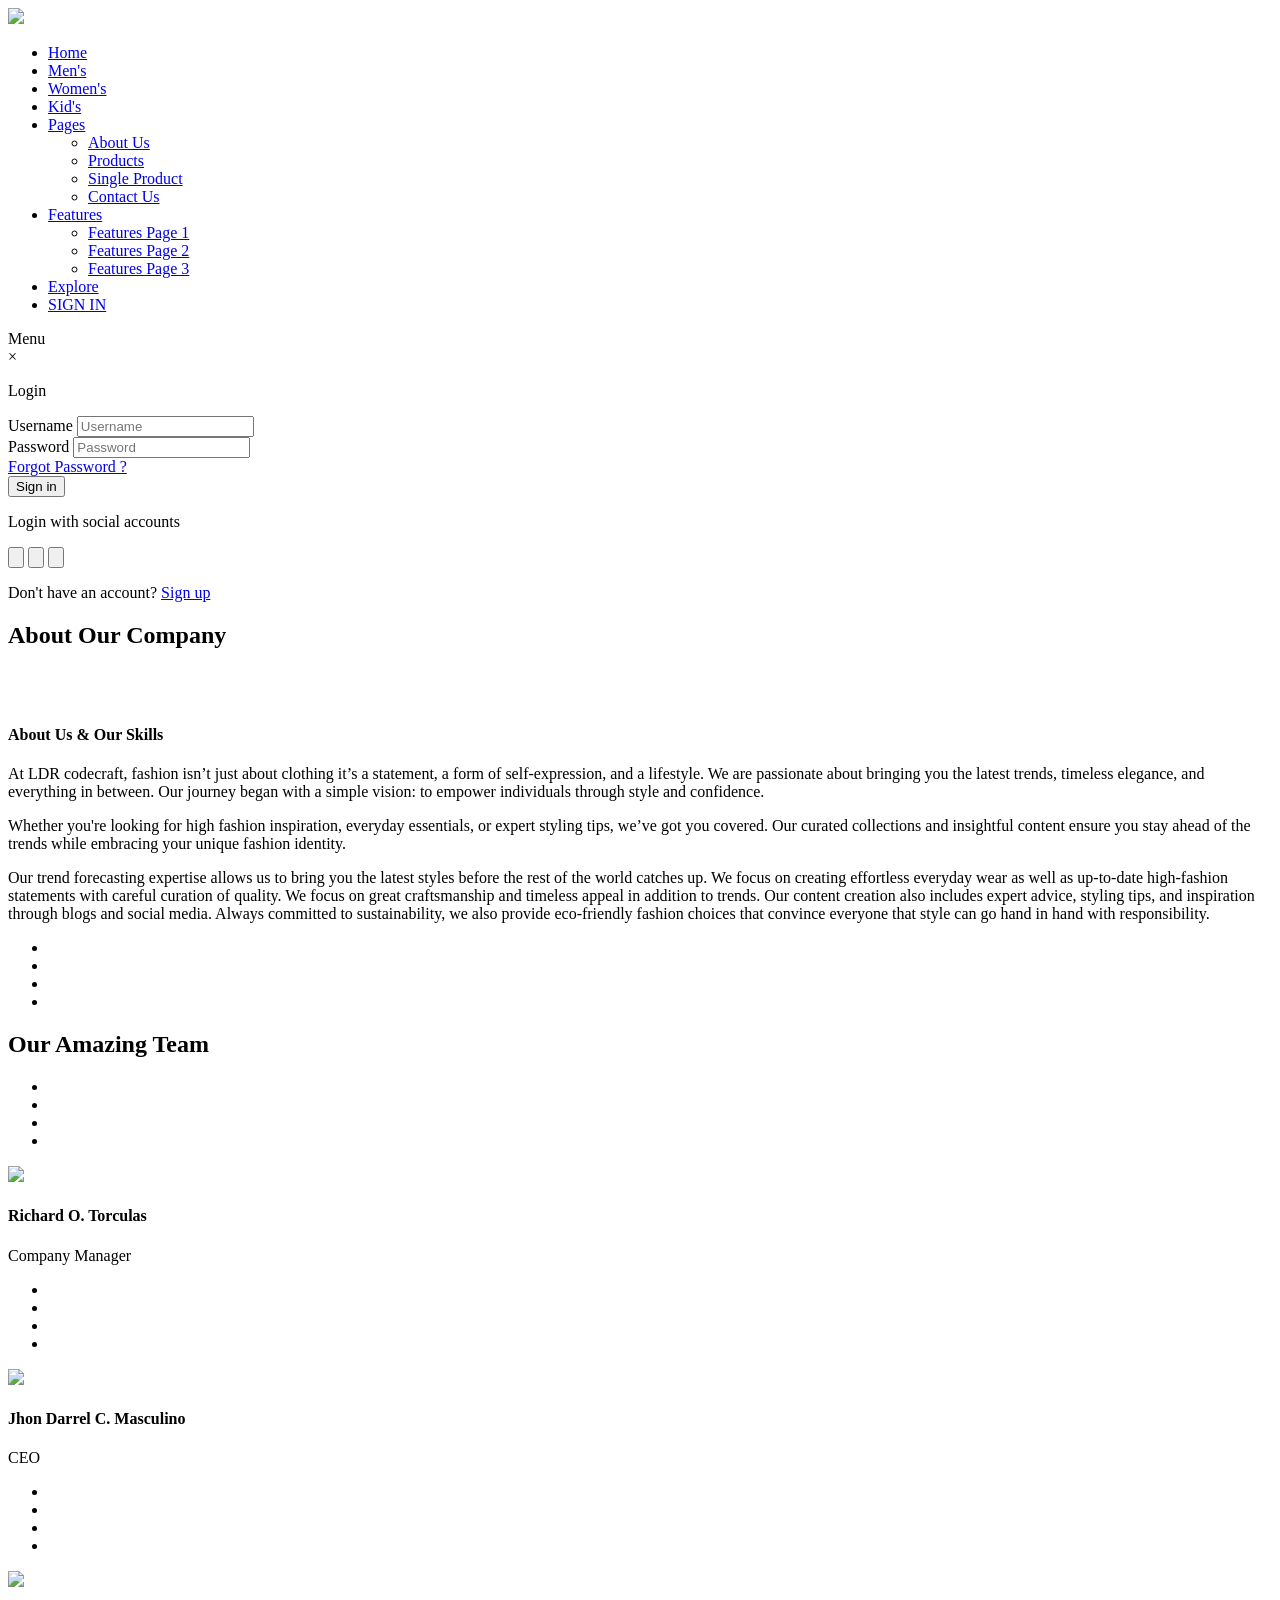
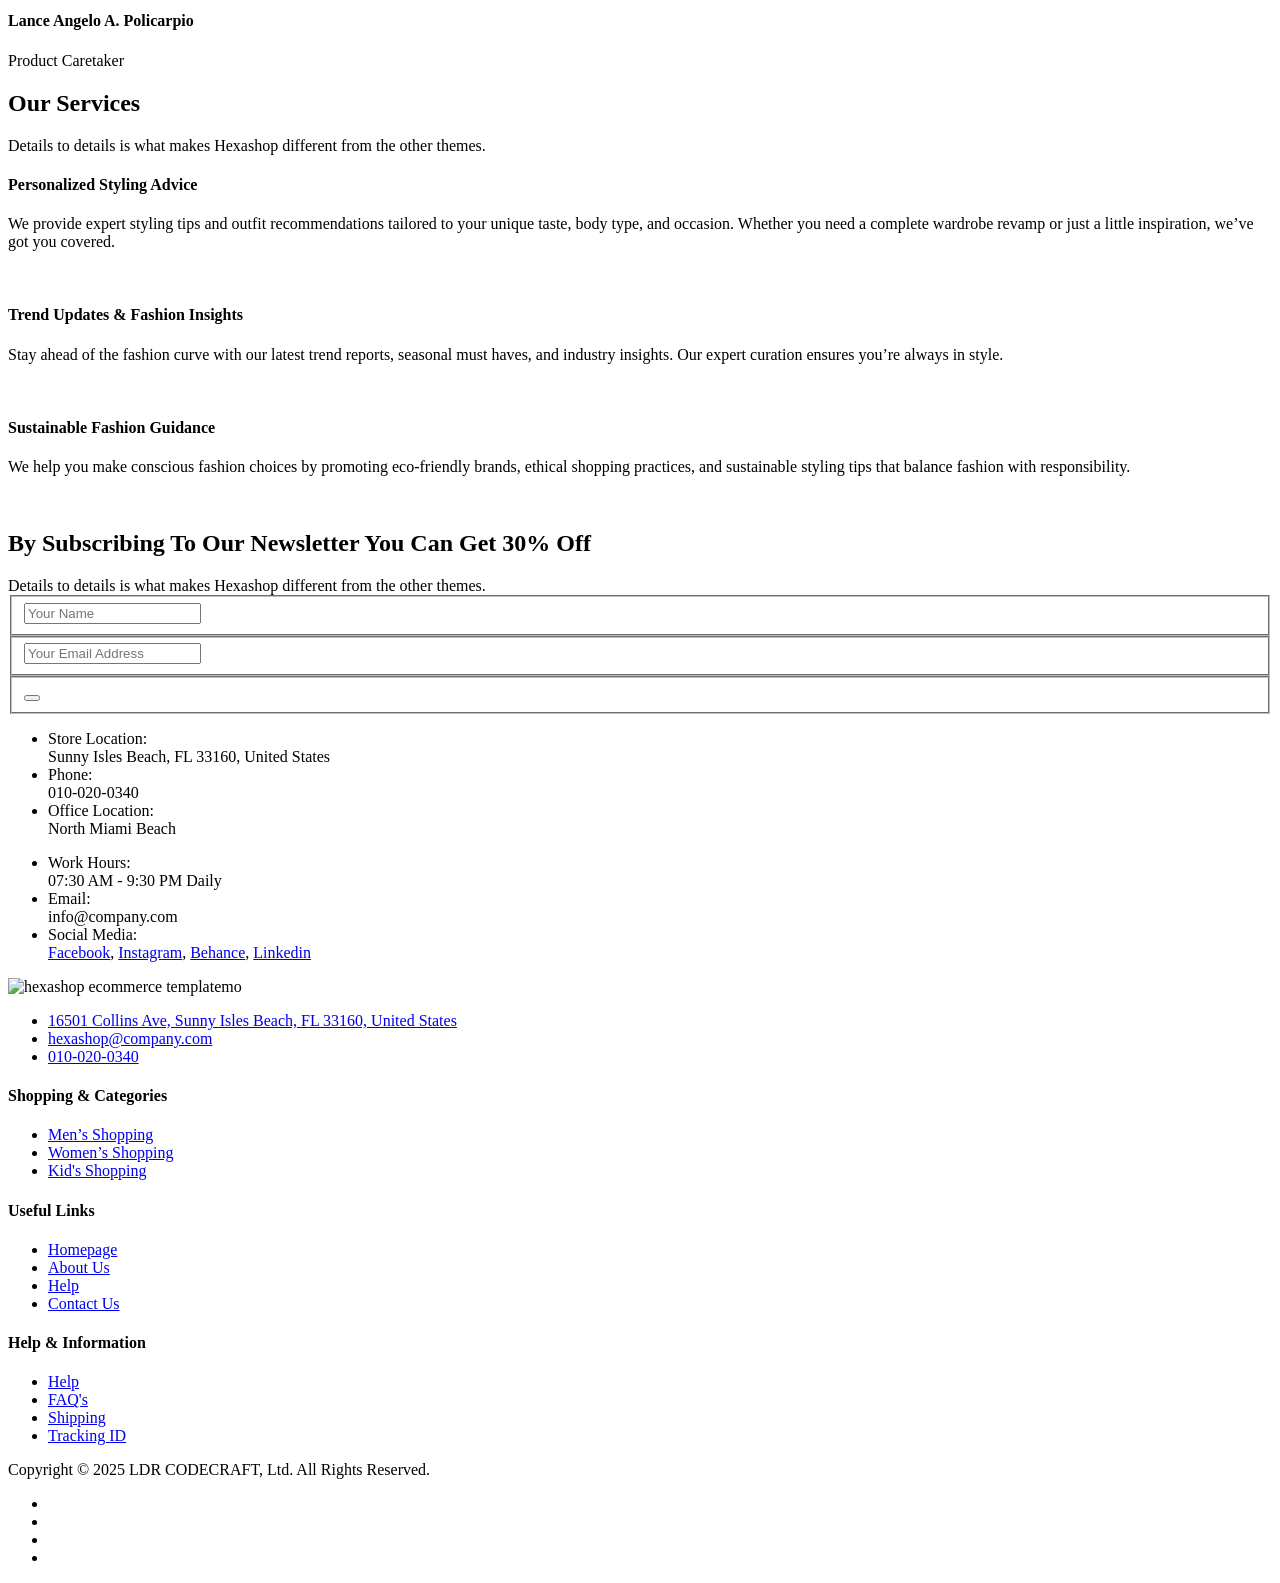
==== about.html @ 14247a76 "Add files via upload" ====
<!DOCTYPE html>
<html lang="en">

  <head>

    <meta charset="utf-8">
    <meta name="viewport" content="width=device-width, initial-scale=1, shrink-to-fit=no">
    <meta name="description" content="">
    <meta name="author" content="">
    <link href="https://fonts.googleapis.com/css?family=Poppins:100,200,300,400,500,600,700,800,900&display=swap" rel="stylesheet">

    <title>LDR CODECRAFT - About Page</title>
    <link rel="icon" href="assets\images\submark-logo-v2.png">


    <!-- Additional CSS Files -->
    <link rel="stylesheet" type="text/css" href="assets/css/bootstrap.min.css">

    <link rel="stylesheet" type="text/css" href="assets/css/font-awesome.css">

    <link rel="stylesheet" href="assets/css/templatemo-hexashop.css">

    <link rel="stylesheet" href="assets/css/owl-carousel.css">

    <link rel="stylesheet" href="assets/css/lightbox.css">

    <link rel="stylesheet" href="assets/css/sign-in.css">

    <link rel="stylesheet" href="assets/css/sign-in.html">
<!--

TemplateMo 571 Hexashop

https://templatemo.com/tm-571-hexashop

-->
    </head>
    
    <body>
    
    <!-- ***** Preloader Start ***** -->
    <div id="preloader">
        <div class="jumper">
            <div></div>
            <div></div>
            <div></div>
        </div>
    </div>  
    <!-- ***** Preloader End ***** -->
    
    
    <!-- ***** Header Area Start ***** -->
    <header class="header-area header-sticky">
        <div class="container">
            <div class="row">
                <div class="col-12">
                    <nav class="main-nav">
                        <!-- ***** Logo Start ***** -->
                        <a href="index.html" class="logo">
                            <img src="assets\images\primary-logo1.png">
                        </a>
                        <!-- ***** Logo End ***** -->
                        <!-- ***** Menu Start ***** -->
                        <ul class="nav">
                            <li class="scroll-to-section"><a href="index.html" class="active">Home</a></li>
                            <li class="scroll-to-section"><a href="index.html">Men's</a></li>
                            <li class="scroll-to-section"><a href="index.html">Women's</a></li>
                            <li class="scroll-to-section"><a href="index.html">Kid's</a></li>
                            <li class="submenu">
                                <a href="javascript:;">Pages</a>
                                <ul>
                                    <li><a href="about.html">About Us</a></li>
                                    <li><a href="products.html">Products</a></li>
                                    <li><a href="single-product.html">Single Product</a></li>
                                    <li><a href="contact.html">Contact Us</a></li>
                                </ul>
                            </li>
                            <li class="submenu">
                                <a href="javascript:;">Features</a>
                                <ul>
                                    <li><a href="https://www.facebook.com/search/top?q=darrel%20masculino">Features Page 1</a></li>
                                    <li><a href="https://www.facebook.com/profile.php?id=100008229548197">Features Page 2</a></li>
                                    <li><a href="https://www.facebook.com/Nouzen.17">Features Page 3</a></li>
                                </ul>
                            </li>
                            <li class="scroll-to-section"><a href="index.html">Explore</a></li>
                            <li><a href="#" id="signInBtn" class="button">SIGN IN</a></li>
                        </ul>        
                        <a class='menu-trigger'>
                            <span>Menu</span>
                        </a>
                        <!-- ***** Menu End ***** -->
                    </nav>
                </div>
            </div>
        </div>
    </header>
    <!-- ***** Header Area End ***** -->
    <div class="form-container" id="loginForm">
        <div class="form-content">
            <div class="close" id="closeForm">&times;</div>
            <p class="title">Login</p>
            <form class="form">
                <div class="input-group">
                    <label for="username">Username</label>
                    <input type="text" name="username" id="username" placeholder="Username">
                </div>
                <div class="input-group">
                    <label for="password">Password</label>
                    <input type="password" name="password" id="password" placeholder="Password">
                    <div class="forgot">
                    <a rel="noopener noreferrer" href="#">Forgot Password ?</a>
                    </div>
                </div>
                <button class="sign">Sign in</button>
                </form>
                <div class="social-message">
                <div class="line"></div>
                <p class="message">Login with social accounts</p>
                <div class="line"></div>
                </div>
                <div class="social-icons">
                <button aria-label="Log in with Google" class="icon">
                    <svg xmlns="http://www.w3.org/2000/svg" viewBox="0 0 32 32" class="w-5 h-5 fill-current">
                    <path d="M16.318 13.714v5.484h9.078c-0.37 2.354-2.745 6.901-9.078 6.901-5.458 0-9.917-4.521-9.917-10.099s4.458-10.099 9.917-10.099c3.109 0 5.193 1.318 6.38 2.464l4.339-4.182c-2.786-2.599-6.396-4.182-10.719-4.182-8.844 0-16 7.151-16 16s7.156 16 16 16c9.234 0 15.365-6.49 15.365-15.635 0-1.052-0.115-1.854-0.255-2.651z"></path>
                    </svg>
                </button>
                <button aria-label="Log in with Twitter" class="icon">
                    <svg xmlns="http://www.w3.org/2000/svg" viewBox="0 0 32 32" class="w-5 h-5 fill-current">
                    <path d="M31.937 6.093c-1.177 0.516-2.437 0.871-3.765 1.032 1.355-0.813 2.391-2.099 2.885-3.631-1.271 0.74-2.677 1.276-4.172 1.579-1.192-1.276-2.896-2.079-4.787-2.079-3.625 0-6.563 2.937-6.563 6.557 0 0.521 0.063 1.021 0.172 1.495-5.453-0.255-10.287-2.875-13.52-6.833-0.568 0.964-0.891 2.084-0.891 3.303 0 2.281 1.161 4.281 2.916 5.457-1.073-0.031-2.083-0.328-2.968-0.817v0.079c0 3.181 2.26 5.833 5.26 6.437-0.547 0.145-1.131 0.229-1.724 0.229-0.421 0-0.823-0.041-1.224-0.115 0.844 2.604 3.26 4.5 6.14 4.557-2.239 1.755-5.077 2.801-8.135 2.801-0.521 0-1.041-0.025-1.563-0.088 2.917 1.86 6.36 2.948 10.079 2.948 12.067 0 18.661-9.995 18.661-18.651 0-0.276 0-0.557-0.021-0.839 1.287-0.917 2.401-2.079 3.281-3.396z"></path>
                    </svg>
                </button>
                <button aria-label="Log in with GitHub" class="icon">
                    <svg xmlns="http://www.w3.org/2000/svg" viewBox="0 0 32 32" class="w-5 h-5 fill-current">
                    <path d="M16 0.396c-8.839 0-16 7.167-16 16 0 7.073 4.584 13.068 10.937 15.183 0.803 0.151 1.093-0.344 1.093-0.772 0-0.38-0.009-1.385-0.015-2.719-4.453 0.964-5.391-2.151-5.391-2.151-0.729-1.844-1.781-2.339-1.781-2.339-1.448-0.989 0.115-0.968 0.115-0.968 1.604 0.109 2.448 1.645 2.448 1.645 1.427 2.448 3.744 1.74 4.661 1.328 0.14-1.031 0.557-1.74 1.011-2.135-3.552-0.401-7.287-1.776-7.287-7.907 0-1.751 0.62-3.177 1.645-4.297-0.177-0.401-0.719-2.031 0.141-4.235 0 0 1.339-0.427 4.4 1.641 1.281-0.355 2.641-0.532 4-0.541 1.36 0.009 2.719 0.187 4 0.541 3.043-2.068 4.381-1.641 4.381-1.641 0.859 2.204 0.317 3.833 0.161 4.235 1.015 1.12 1.635 2.547 1.635 4.297 0 6.145-3.74 7.5-7.296 7.891 0.556 0.479 1.077 1.464 1.077 2.959 0 2.14-0.020 3.864-0.020 4.385 0 0.416 0.28 0.916 1.104 0.755 6.4-2.093 10.979-8.093 10.979-15.156 0-8.833-7.161-16-16-16z"></path>
                    </svg>
                </button>
                </div>
                <p class="signup">Don't have an account?
                <a rel="noopener noreferrer" href="#" class="">Sign up</a>
            </p>
        </div>
    </div>
    <!-- ***** Main Banner Area Start ***** -->
    <div class="page-heading about-page-heading" id="top">
        <div class="container">
            <div class="row">
                <div class="col-lg-12">
                    <div class="inner-content">
                        <h2>About Our Company</h2>
                        <span>&nbsp;</span>
                    </div>
                </div>
            </div>
        </div>
    </div>
    <!-- ***** Main Banner Area End ***** -->

    <!-- ***** About Area Starts ***** -->
    <div class="about-us">
        <div class="container">
            <div class="row">
                <div class="col-lg-6">
                    <div class="left-image">
                        <img src="assets/images/about-left-image.jpg" alt="">
                    </div>
                </div>
                <div class="col-lg-6">
                    <div class="right-content">
                        <h4>About Us &amp; Our Skills</h4>
                        <span>At LDR codecraft, fashion isn’t just about clothing it’s a statement, a form of self-expression, and a lifestyle. We are passionate about bringing you the latest trends, timeless elegance, and everything in between. Our journey began with a simple vision: to empower individuals through style and confidence.</span>
                        <div class="quote">
                            <i class="fa fa-quote-left"></i><p>Whether you're looking for high fashion inspiration, everyday essentials, or expert styling tips, we’ve got you covered. Our curated collections and insightful content ensure you stay ahead of the trends while embracing your unique fashion identity.</p>
                        </div>
                        <p>Our trend forecasting expertise allows us to bring you the latest styles before the rest of the world catches up. We focus on creating effortless everyday wear as well as up-to-date high-fashion statements with careful curation of quality. We focus on great craftsmanship and timeless appeal in addition to trends. Our content creation also includes expert advice, styling tips, and inspiration through blogs and social media. Always committed to sustainability, we also provide eco-friendly fashion choices that convince everyone that style can go hand in hand with responsibility.</p>
                        <ul>
                            <li><a href="#"><i class="fa fa-facebook"></i></a></li>
                            <li><a href="#"><i class="fa fa-twitter"></i></a></li>
                            <li><a href="#"><i class="fa fa-linkedin"></i></a></li>
                            <li><a href="#"><i class="fa fa-behance"></i></a></li>
                        </ul>
                    </div>
                </div>
            </div>
        </div>
    </div>
    <!-- ***** About Area Ends ***** -->

    <!-- ***** Our Team Area Starts ***** -->
    <section class="our-team">
        <div class="container">
            <div class="row">
                <div class="col-lg-12">
                    <div class="section-heading">
                        <h2>Our Amazing Team</h2>
                        <span></span>
                    </div>
                </div>
                <div class="col-lg-4">
                    <div class="team-item">
                        <div class="thumb">
                            <div class="hover-effect">
                                <div class="inner-content">
                                    <ul>
                                        <li><a href="#"><i class="fa fa-facebook"></i></a></li>
                                        <li><a href="#"><i class="fa fa-twitter"></i></a></li>
                                        <li><a href="#"><i class="fa fa-linkedin"></i></a></li>
                                        <li><a href="#"><i class="fa fa-behance"></i></a></li>
                                    </ul>
                                </div>
                            </div>
                            <img src="assets/images/team-member-01.jpg">
                        </div>
                        <div class="down-content">
                            <h4>Richard O. Torculas</h4>
                            <span>Company Manager</span>
                        </div>
                    </div>
                </div>
                <div class="col-lg-4">
                    <div class="team-item">
                        <div class="thumb">
                            <div class="hover-effect">
                                <div class="inner-content">
                                    <ul>
                                        <li><a href="#"><i class="fa fa-facebook"></i></a></li>
                                        <li><a href="#"><i class="fa fa-twitter"></i></a></li>
                                        <li><a href="#"><i class="fa fa-linkedin"></i></a></li>
                                        <li><a href="#"><i class="fa fa-behance"></i></a></li>
                                    </ul>
                                </div>
                            </div>
                            <img src="assets/images/team-member-02.jpg">
                        </div>
                        <div class="down-content">
                            <h4>Jhon Darrel C. Masculino&nbsp;</h4>
                            <span>CEO&nbsp;</span>
                        </div>
                    </div>
                </div>
                <div class="col-lg-4">
                    <div class="team-item">
                        <div class="thumb">
                            <div class="hover-effect">
                                <div class="inner-content">
                                    <ul>
                                        <li><a href="#"><i class="fa fa-facebook"></i></a></li>
                                        <li><a href="#"><i class="fa fa-twitter"></i></a></li>
                                        <li><a href="#"><i class="fa fa-linkedin"></i></a></li>
                                        <li><a href="#"><i class="fa fa-behance"></i></a></li>
                                    </ul>
                                </div>
                            </div>
                            <img src="assets/images/team-member-03.jpg">
                        </div>
                        <div class="down-content">
                            <h4>Lance Angelo A. Policarpio&nbsp;</h4>
                            <span>Product Caretaker</span>
                        </div>
                    </div>
                </div>
            </div>
        </div>
    </section>
    <!-- ***** Our Team Area Ends ***** -->

    <!-- ***** Services Area Starts ***** -->
    <section class="our-services">
        <div class="container">
            <div class="row">
                <div class="col-lg-12">
                    <div class="section-heading">
                        <h2>Our Services</h2>
                        <span>Details to details is what makes Hexashop different from the other themes.</span>
                    </div>
                </div>
                <div class="col-lg-4">
                    <div class="service-item">
                        <h4>Personalized Styling Advice</h4>
                        <p>We provide expert styling tips and outfit recommendations tailored to your unique taste, body type, and occasion. Whether you need a complete wardrobe revamp or just a little inspiration, we’ve got you covered.</p>
                        <img src="assets/images/service-01.jpg" alt="">
                    </div>
                </div>
                <div class="col-lg-4">
                    <div class="service-item">
                        <h4>Trend Updates &amp; Fashion Insights</h4>
                        <p>Stay ahead of the fashion curve with our latest trend reports, seasonal must haves, and industry insights. Our expert curation ensures you’re always in style.</p>
                        <img src="assets/images/service-02.jpg" alt="">
                    </div>
                </div>
                <div class="col-lg-4">
                    <div class="service-item">
                        <h4>Sustainable Fashion Guidance</h4>
                        <p>We help you make conscious fashion choices by promoting eco-friendly brands, ethical shopping practices, and sustainable styling tips that balance fashion with responsibility.</p>
                        <img src="assets/images/service-03.jpg" alt="">
                    </div>
                </div>
            </div>
        </div>
    </section>
    <!-- ***** Services Area Ends ***** -->

    <!-- ***** Subscribe Area Starts ***** -->
    <div class="subscribe">
        <div class="container">
            <div class="row">
                <div class="col-lg-8">
                    <div class="section-heading">
                        <h2>By Subscribing To Our Newsletter You Can Get 30% Off</h2>
                        <span>Details to details is what makes Hexashop different from the other themes.</span>
                    </div>
                    <form id="subscribe" action="" method="get">
                        <div class="row">
                          <div class="col-lg-5">
                            <fieldset>
                              <input name="name" type="text" id="name" placeholder="Your Name" required="">
                            </fieldset>
                          </div>
                          <div class="col-lg-5">
                            <fieldset>
                              <input name="email" type="text" id="email" pattern="[^ @]*@[^ @]*" placeholder="Your Email Address" required="">
                            </fieldset>
                          </div>
                          <div class="col-lg-2">
                            <fieldset>
                              <button type="submit" id="form-submit" class="main-dark-button"><i class="fa fa-paper-plane"></i></button>
                            </fieldset>
                          </div>
                        </div>
                    </form>
                </div>
                <div class="col-lg-4">
                    <div class="row">
                        <div class="col-6">
                            <ul>
                                <li>Store Location:<br><span>Sunny Isles Beach, FL 33160, United States</span></li>
                                <li>Phone:<br><span>010-020-0340</span></li>
                                <li>Office Location:<br><span>North Miami Beach</span></li>
                            </ul>
                        </div>
                        <div class="col-6">
                            <ul>
                                <li>Work Hours:<br><span>07:30 AM - 9:30 PM Daily</span></li>
                                <li>Email:<br><span>info@company.com</span></li>
                                <li>Social Media:<br><span><a href="#">Facebook</a>, <a href="#">Instagram</a>, <a href="#">Behance</a>, <a href="#">Linkedin</a></span></li>
                            </ul>
                        </div>
                    </div>
                </div>
            </div>
        </div>
    </div>
    <!-- ***** Subscribe Area Ends ***** -->

    <!-- ***** Footer Start ***** -->
    <footer>
        <div class="container">
            <div class="row">
                <div class="col-lg-3">
                    <div class="first-item">
                        <div class="logo">
                            <img src="assets/images/primary-logo1.png" alt="hexashop ecommerce templatemo">
                        </div>
                        <ul>
                            <li><a href="#">16501 Collins Ave, Sunny Isles Beach, FL 33160, United States</a></li>
                            <li><a href="#">hexashop@company.com</a></li>
                            <li><a href="#">010-020-0340</a></li>
                        </ul>
                    </div>
                </div>
                <div class="col-lg-3">
                    <h4>Shopping &amp; Categories</h4>
                    <ul>
                        <li><a href="#">Men’s Shopping</a></li>
                        <li><a href="#">Women’s Shopping</a></li>
                        <li><a href="#">Kid's Shopping</a></li>
                    </ul>
                </div>
                <div class="col-lg-3">
                    <h4>Useful Links</h4>
                    <ul>
                        <li><a href="#">Homepage</a></li>
                        <li><a href="#">About Us</a></li>
                        <li><a href="#">Help</a></li>
                        <li><a href="#">Contact Us</a></li>
                    </ul>
                </div>
                <div class="col-lg-3">
                    <h4>Help &amp; Information</h4>
                    <ul>
                        <li><a href="#">Help</a></li>
                        <li><a href="#">FAQ's</a></li>
                        <li><a href="#">Shipping</a></li>
                        <li><a href="#">Tracking ID</a></li>
                    </ul>
                </div>
                <div class="col-lg-12">
                    <div class="under-footer">
                        <p>Copyright © 2025 LDR CODECRAFT, Ltd. All Rights Reserved.</p> 
                        
                        <ul>
                            <li><a href="#"><i class="fa fa-facebook"></i></a></li>
                            <li><a href="#"><i class="fa fa-twitter"></i></a></li>
                            <li><a href="#"><i class="fa fa-linkedin"></i></a></li>
                            <li><a href="#"><i class="fa fa-behance"></i></a></li>
                        </ul>
                    </div>
                </div>
            </div>
        </div>
    </footer>
    

    <!-- jQuery -->
    <script src="assets/js/jquery-2.1.0.min.js"></script>

    <!-- Bootstrap -->
    <script src="assets/js/popper.js"></script>
    <script src="assets/js/bootstrap.min.js"></script>

    <!-- Plugins -->
    <script src="assets/js/owl-carousel.js"></script>
    <script src="assets/js/accordions.js"></script>
    <script src="assets/js/datepicker.js"></script>
    <script src="assets/js/scrollreveal.min.js"></script>
    <script src="assets/js/waypoints.min.js"></script>
    <script src="assets/js/jquery.counterup.min.js"></script>
    <script src="assets/js/imgfix.min.js"></script> 
    <script src="assets/js/slick.js"></script> 
    <script src="assets/js/lightbox.js"></script> 
    <script src="assets/js/isotope.js"></script> 
    <script src="assets/js/sign-in.js" defer></script>
    
    <!-- Global Init -->
    <script src="assets/js/custom.js"></script>

    <script>

        $(function() {
            var selectedClass = "";
            $("p").click(function(){
            selectedClass = $(this).attr("data-rel");
            $("#portfolio").fadeTo(50, 0.1);
                $("#portfolio div").not("."+selectedClass).fadeOut();
            setTimeout(function() {
              $("."+selectedClass).fadeIn();
              $("#portfolio").fadeTo(50, 1);
            }, 500);
                
            });
        });

    </script>

  </body>

</html>
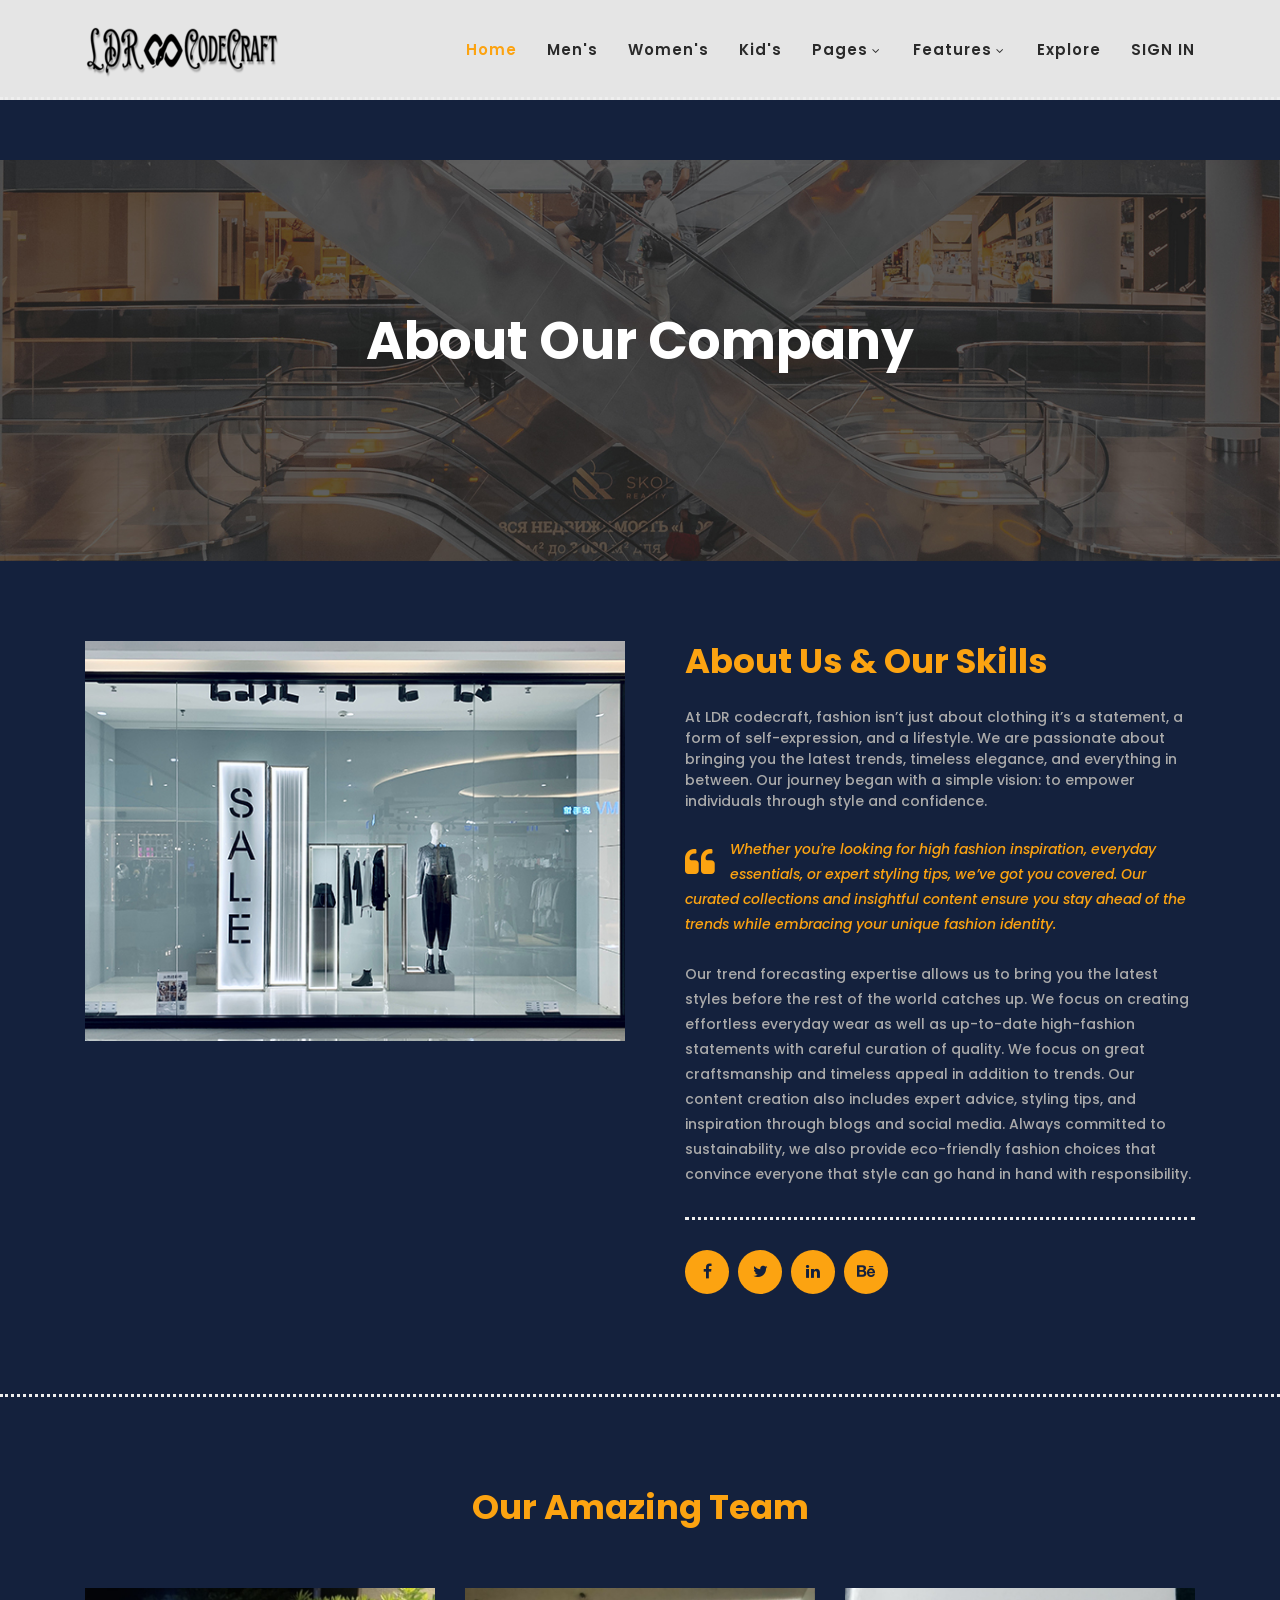
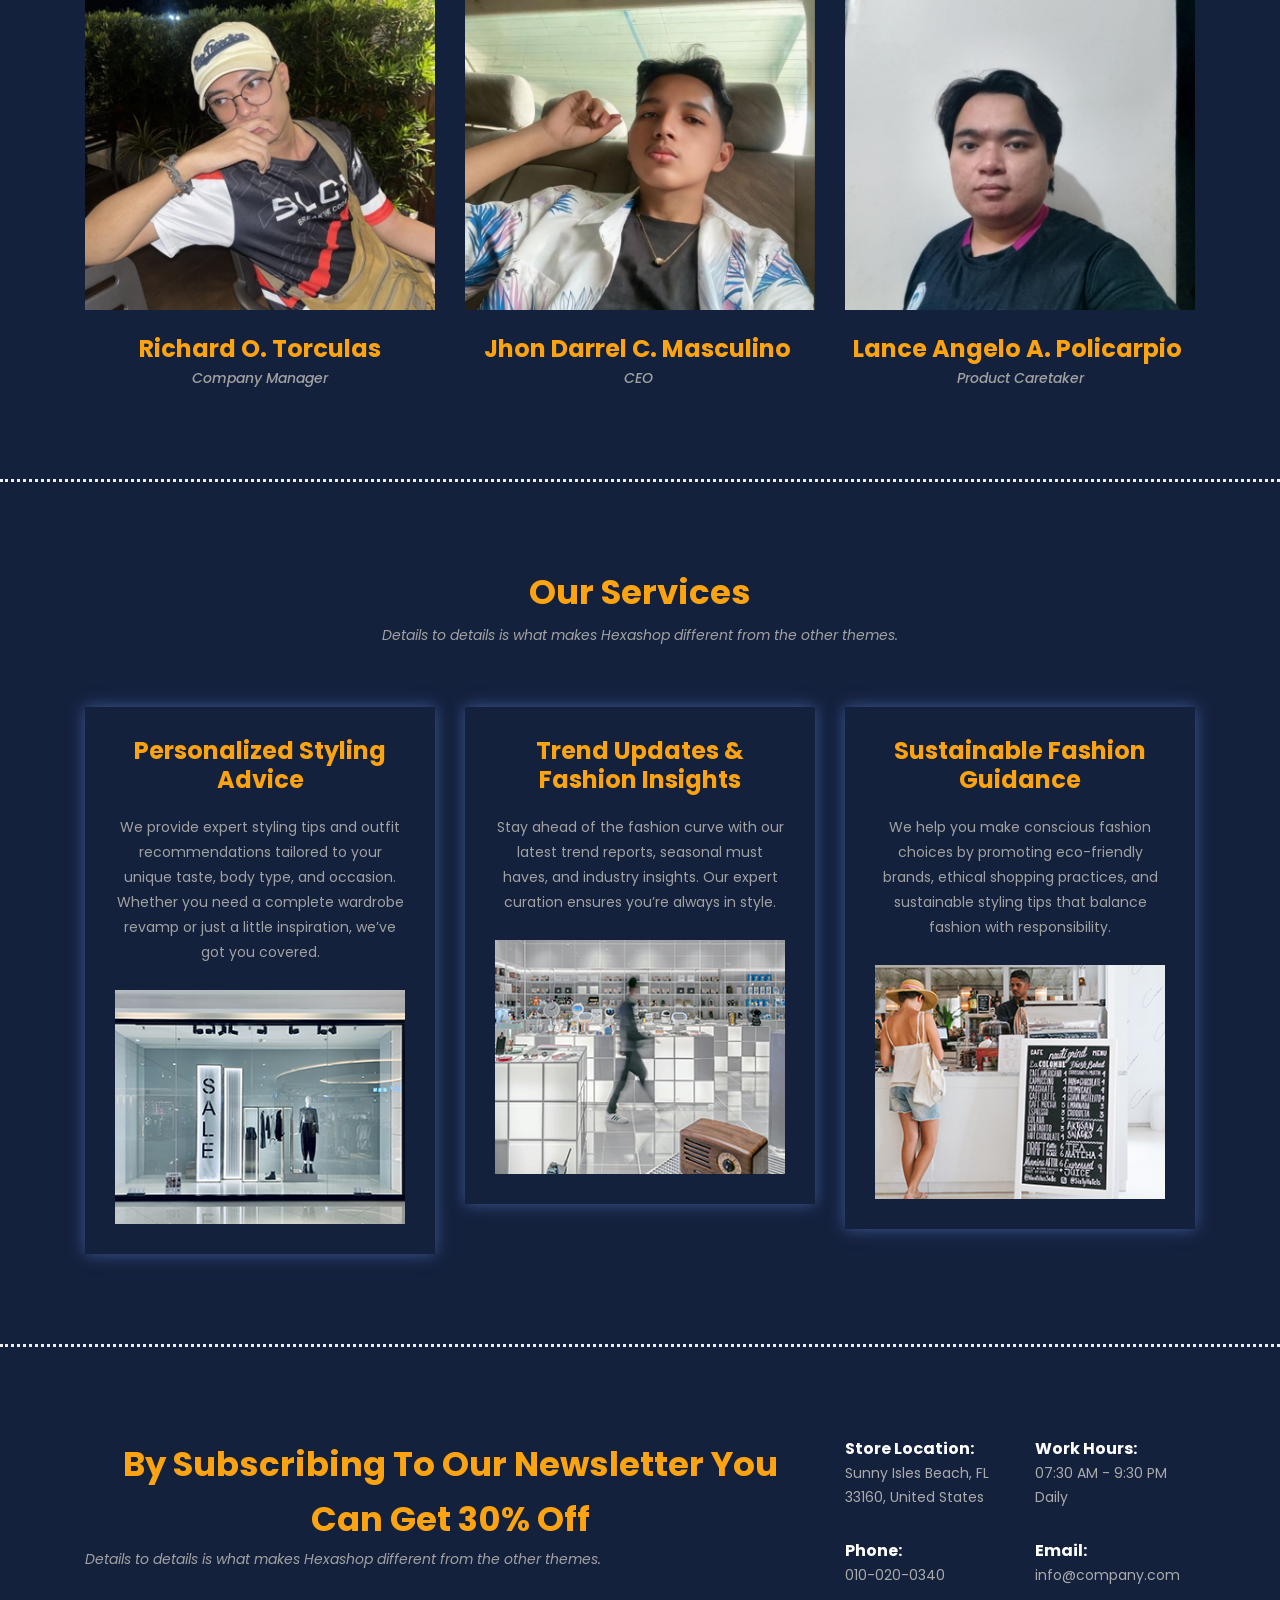
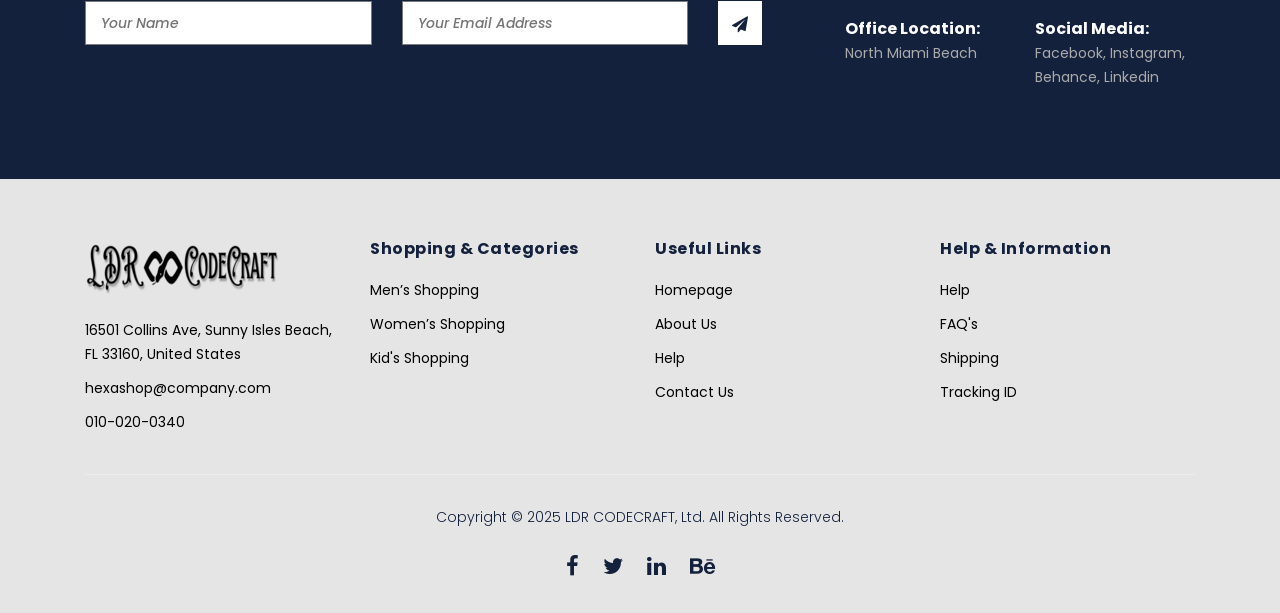
==== commit bc850225: "Add files via upload" ====
--- a/about.html
+++ b/about.html
@@ -399,7 +399,7 @@
                         <p>Copyright © 2025 LDR CODECRAFT, Ltd. All Rights Reserved.</p> 
                         
                         <ul>
-                            <li><a href="#"><i class="fa fa-facebook"></i></a></li>
+                            <li><a href="https://www.facebook.com/search/top?q=darrel%20masculino"><i class="fa fa-facebook"></i></a></li>
                             <li><a href="#"><i class="fa fa-twitter"></i></a></li>
                             <li><a href="#"><i class="fa fa-linkedin"></i></a></li>
                             <li><a href="#"><i class="fa fa-behance"></i></a></li>
--- a/assets/css/templatemo-hexashop.css
+++ b/assets/css/templatemo-hexashop.css
@@ -0,0 +1,2443 @@
+/*
+
+TemplateMo 571 Hexashop
+
+https://templatemo.com/tm-571-hexashop
+
+*/
+
+/* ---------------------------------------------
+Table of contents
+------------------------------------------------
+01. font & reset css
+02. reset
+03. global styles
+04. header
+05. banner
+06. features
+07. testimonials
+08. contact
+09. footer
+10. preloader
+11. search
+12. portfolio
+
+--------------------------------------------- */
+/* 
+---------------------------------------------
+font & reset css
+--------------------------------------------- 
+*/
+@import url("https://fonts.googleapis.com/css?family=Poppins:100,200,300,400,500,600,700,800,900");
+/* 
+---------------------------------------------
+reset
+--------------------------------------------- 
+*/
+html, body, div, span, applet, object, iframe, h1, h2, h3, h4, h5, h6, p, blockquote, div
+pre, a, abbr, acronym, address, big, cite, code, del, dfn, em, font, img, ins, kbd, q,
+s, samp, small, strike, strong, sub, sup, tt, var, b, u, i, center, dl, dt, dd, ol, ul, li,
+figure, header, nav, section, article, aside, footer, figcaption {
+  margin: 0;
+  padding: 0;
+  border: 0;
+  outline: 0;
+}
+
+.clearfix:after {
+  content: ".";
+  display: block;
+  clear: both;
+  visibility: hidden;
+  line-height: 0;
+  height: 0;
+}
+
+.clearfix {
+  display: inline-block;
+}
+
+html[xmlns] .clearfix {
+  display: block;
+}
+
+* html .clearfix {
+  height: 1%;
+}
+
+ul, li {
+  padding: 0;
+  margin: 0;
+  list-style: none;
+}
+
+header, nav, section, article, aside, footer, hgroup {
+  display: block;
+}
+
+* {
+  box-sizing: border-box;
+}
+
+html, body {
+  font-family: 'Poppins', sans-serif;
+  font-weight: 400;
+  background-color: #fff;
+  font-size: 16px;
+  -ms-text-size-adjust: 100%;
+  -webkit-font-smoothing: antialiased;
+  -moz-osx-font-smoothing: grayscale;
+}
+
+a {
+  text-decoration: none !important;
+}
+
+h1, h2, h3, h4, h5, h6 {
+  margin-top: 0px;
+  margin-bottom: 0px;
+}
+
+ul {
+  margin-bottom: 0px;
+}
+
+p {
+  font-size: 14px;
+  line-height: 25px;
+  color: #2a2a2a;
+}
+
+hr {
+  height:2px;
+  border-width:0;
+  color:gray;
+  background-color:#FCA311;
+}
+
+/* 
+---------------------------------------------
+global styles
+--------------------------------------------- 
+*/
+html,
+body {
+  background: #14213D;
+  font-family: 'Poppins', sans-serif;
+}
+
+::selection {
+  background: #2a2a2a;
+  color: #fff;
+}
+
+::-moz-selection {
+  background: #2a2a2a;
+  color: #fff;
+}
+
+@media (max-width: 991px) {
+  html, body {
+    overflow-x: hidden;
+  }
+  .mobile-top-fix {
+    margin-top: 30px;
+    margin-bottom: 0px;
+  }
+  .mobile-bottom-fix {
+    margin-bottom: 30px;
+  }
+  .mobile-bottom-fix-big {
+    margin-bottom: 60px;
+  }
+}
+
+.main-border-button a {
+  font-size: 13px;
+  color: #FCA311;
+  border: 1px solid #fff;
+  padding: 12px 25px;
+  display: inline-block;
+  font-weight: 500;
+  transition: all .3s;
+}
+
+.main-border-button a:hover {
+  background-color: #fff;
+  color: #2a2a2a;
+}
+
+.main-white-button a {
+  font-size: 13px;
+  color: #2a2a2a;
+  background-color: #fff;
+  padding: 12px 25px;
+  display: inline-block;
+  border-radius: 3px;
+  font-weight: 600;
+  transition: all .3s;
+}
+
+.main-white-button a:hover {
+  opacity: 0.9;
+}
+
+.main-text-button a {
+  font-size: 13px;
+  color: #fff;
+  font-weight: 600;
+  transition: all .3s;
+}
+
+.main-text-button a:hover {
+  opacity: 0.9;
+}
+
+.section-heading h2 {
+  font-size: 34px;
+  font-weight: 700;
+  color: #FCA311;
+  text-align: center;
+}
+
+.section-heading span {
+  font-size: 14px;
+  color: #a1a1a1;
+  font-style: italic;
+  font-weight: 400;
+}
+
+
+
+/* 
+---------------------------------------------
+header
+--------------------------------------------- 
+*/
+
+.background-header {
+  border-bottom: none !important;
+  background-color: #fff;
+  height: 80px!important;
+  position: fixed!important;
+  top: 0px;
+  left: 0px;
+  right: 0px;
+  box-shadow: 0px 0px 10px rgba(0,0,0,0.15)!important;
+}
+
+.background-header .logo,
+.background-header .main-nav .nav li a {
+  color: #1e1e1e!important;
+}
+
+.background-header .main-nav .nav li:hover a {
+  color: #2a2a2a!important;
+}
+
+.background-header .nav li a.active {
+  color: #2a2a2a!important;
+}
+
+.header-area {
+  border-bottom: 3px dotted #eee;
+  box-shadow: none;
+  background-color: #E5E5E5;
+  position: absolute;
+  top: 0px;
+  left: 0px;
+  right: 0px;
+  z-index: 100;
+  height: 100px;
+  -webkit-transition: all .5s ease 0s;
+  -moz-transition: all .5s ease 0s;
+  -o-transition: all .5s ease 0s;
+  transition: all .5s ease 0s;
+}
+
+.header-area .main-nav {
+  min-height: 80px;
+  background: transparent;
+}
+
+.header-area .main-nav .logo {
+  line-height: 100px;
+  color: #fff;
+  font-size: 28px;
+  font-weight: 700;
+  text-transform: uppercase;
+  letter-spacing: 2px;
+  float: left;
+  -webkit-transition: all 0.3s ease 0s;
+  -moz-transition: all 0.3s ease 0s;
+  -o-transition: all 0.3s ease 0s;
+  transition: all 0.3s ease 0s;
+}
+
+.background-header .main-nav .logo {
+  line-height: 75px;
+}
+
+.background-header .nav {
+  margin-top: 20px !important;
+}
+
+.header-area .main-nav .nav {
+  float: right;
+  margin-top: 30px;
+  margin-right: 0px;
+  background-color: transparent;
+  -webkit-transition: all 0.3s ease 0s;
+  -moz-transition: all 0.3s ease 0s;
+  -o-transition: all 0.3s ease 0s;
+  transition: all 0.3s ease 0s;
+  position: relative;
+  z-index: 999;
+}
+
+.header-area .main-nav .nav li {
+  padding-left: 15px;
+  padding-right: 15px;
+}
+
+.header-area .main-nav .nav li:last-child {
+  padding-right: 0px;
+}
+
+.header-area .main-nav .nav li a {
+  display: block;
+  font-weight: 600;
+  font-size: 15px;
+  color: #2a2a2a;
+  text-transform: capitalize;
+  -webkit-transition: all 0.3s ease 0s;
+  -moz-transition: all 0.3s ease 0s;
+  -o-transition: all 0.3s ease 0s;
+  transition: all 0.3s ease 0s;
+  height: 40px;
+  line-height: 40px;
+  border: transparent;
+  letter-spacing: 1px;
+}
+
+.header-area .main-nav .nav li a {
+  color: #2a2a2a;
+}
+
+.header-area .main-nav .nav li:hover a,
+.header-area .main-nav .nav li a.active {
+  color: #FCA311!important;
+}
+
+.background-header .main-nav .nav li:hover a,
+.background-header .main-nav .nav li a.active {
+  color: #FCA311!important;
+  opacity: 1;
+}
+
+.header-area .main-nav .nav li.submenu {
+  position: relative;
+  padding-right: 30px;
+}
+
+.header-area .main-nav .nav li.submenu:after {
+  font-family: FontAwesome;
+  content: "\f107";
+  font-size: 12px;
+  color: #2a2a2a;
+  position: absolute;
+  right: 18px;
+  top: 12px;
+}
+
+.background-header .main-nav .nav li.submenu:after {
+  color: #2a2a2a;
+}
+
+.header-area .main-nav .nav li.submenu ul {
+  position: absolute;
+  width: 200px;
+  box-shadow: 0 2px 28px 0 rgba(0, 0, 0, 0.06);
+  overflow: hidden;
+  top: 50px;
+  opacity: 0;
+  transform: translateY(+2em);
+  visibility: hidden;
+  z-index: -1;
+  transition: all 0.3s ease-in-out 0s, visibility 0s linear 0.3s, z-index 0s linear 0.01s;
+}
+
+.header-area .main-nav .nav li.submenu ul li {
+  margin-left: 0px;
+  padding-left: 0px;
+  padding-right: 0px;
+}
+
+.header-area .main-nav .nav li.submenu ul li a {
+  opacity: 1;
+  display: block;
+  background: #f7f7f7;
+  color: #2a2a2a!important;
+  padding-left: 20px;
+  height: 40px;
+  line-height: 40px;
+  -webkit-transition: all 0.3s ease 0s;
+  -moz-transition: all 0.3s ease 0s;
+  -o-transition: all 0.3s ease 0s;
+  transition: all 0.3s ease 0s;
+  position: relative;
+  font-size: 13px;
+  font-weight: 400;
+  border-bottom: 1px solid #eee;
+}
+
+.header-area .main-nav .nav li.submenu ul li a:hover {
+  background: #fff;
+  color: #aaa!important;
+  padding-left: 25px;
+}
+
+.header-area .main-nav .nav li.submenu ul li a:hover:before {
+  width: 3px;
+}
+
+.header-area .main-nav .nav li.submenu:hover ul {
+  visibility: visible;
+  opacity: 1;
+  z-index: 1;
+  transform: translateY(0%);
+  transition-delay: 0s, 0s, 0.3s;
+}
+
+.header-area .main-nav .menu-trigger {
+  cursor: pointer;
+  display: block;
+  position: absolute;
+  top: 33px;
+  width: 32px;
+  height: 40px;
+  text-indent: -9999em;
+  z-index: 99;
+  right: 40px;
+  display: none;
+}
+
+.background-header .main-nav .menu-trigger {
+  top: 23px;
+}
+
+.header-area .main-nav .menu-trigger span,
+.header-area .main-nav .menu-trigger span:before,
+.header-area .main-nav .menu-trigger span:after {
+  -moz-transition: all 0.4s;
+  -o-transition: all 0.4s;
+  -webkit-transition: all 0.4s;
+  transition: all 0.4s;
+  background-color: #1e1e1e;
+  display: block;
+  position: absolute;
+  width: 30px;
+  height: 2px;
+  left: 0;
+}
+
+.background-header .main-nav .menu-trigger span,
+.background-header .main-nav .menu-trigger span:before,
+.background-header .main-nav .menu-trigger span:after {
+  background-color: #1e1e1e;
+}
+
+.header-area .main-nav .menu-trigger span:before,
+.header-area .main-nav .menu-trigger span:after {
+  -moz-transition: all 0.4s;
+  -o-transition: all 0.4s;
+  -webkit-transition: all 0.4s;
+  transition: all 0.4s;
+  background-color: #1e1e1e;
+  display: block;
+  position: absolute;
+  width: 30px;
+  height: 2px;
+  left: 0;
+  width: 75%;
+}
+
+.background-header .main-nav .menu-trigger span:before,
+.background-header .main-nav .menu-trigger span:after {
+  background-color: #1e1e1e;
+}
+
+.header-area .main-nav .menu-trigger span:before,
+.header-area .main-nav .menu-trigger span:after {
+  content: "";
+}
+
+.header-area .main-nav .menu-trigger span {
+  top: 16px;
+}
+
+.header-area .main-nav .menu-trigger span:before {
+  -moz-transform-origin: 33% 100%;
+  -ms-transform-origin: 33% 100%;
+  -webkit-transform-origin: 33% 100%;
+  transform-origin: 33% 100%;
+  top: -10px;
+  z-index: 10;
+}
+
+.header-area .main-nav .menu-trigger span:after {
+  -moz-transform-origin: 33% 0;
+  -ms-transform-origin: 33% 0;
+  -webkit-transform-origin: 33% 0;
+  transform-origin: 33% 0;
+  top: 10px;
+}
+
+.header-area .main-nav .menu-trigger.active span,
+.header-area .main-nav .menu-trigger.active span:before,
+.header-area .main-nav .menu-trigger.active span:after {
+  background-color: transparent;
+  width: 100%;
+}
+
+.header-area .main-nav .menu-trigger.active span:before {
+  -moz-transform: translateY(6px) translateX(1px) rotate(45deg);
+  -ms-transform: translateY(6px) translateX(1px) rotate(45deg);
+  -webkit-transform: translateY(6px) translateX(1px) rotate(45deg);
+  transform: translateY(6px) translateX(1px) rotate(45deg);
+  background-color: #1e1e1e;
+}
+
+.background-header .main-nav .menu-trigger.active span:before {
+  background-color: #1e1e1e;
+}
+
+.header-area .main-nav .menu-trigger.active span:after {
+  -moz-transform: translateY(-6px) translateX(1px) rotate(-45deg);
+  -ms-transform: translateY(-6px) translateX(1px) rotate(-45deg);
+  -webkit-transform: translateY(-6px) translateX(1px) rotate(-45deg);
+  transform: translateY(-6px) translateX(1px) rotate(-45deg);
+  background-color: #1e1e1e;
+}
+
+.background-header .main-nav .menu-trigger.active span:after {
+  background-color: #1e1e1e;
+}
+
+.header-area.header-sticky {
+  min-height: 80px;
+}
+
+.header-area .nav {
+  margin-top: 30px;
+}
+
+.header-area.header-sticky .nav li a.active {
+  color: #aaa;
+}
+
+@media (max-width: 1200px) {
+  .header-area .main-nav .nav li {
+    padding-left: 12px;
+    padding-right: 12px;
+  }
+  .header-area .main-nav:before {
+    display: none;
+  }
+}
+
+@media (max-width: 767px) {
+  .header-area .main-nav .logo {
+    color: #1e1e1e;
+  }
+  .header-area.header-sticky .nav li a:hover,
+  .header-area.header-sticky .nav li a.active {
+    color: #aaa!important;
+    opacity: 1;
+  }
+  .header-area.header-sticky .nav li.search-icon a {
+    width: 100%;
+  }
+  .header-area {
+    background-color: #f7f7f7;
+    padding: 0px 15px;
+    height: 100px;
+    box-shadow: none;
+    text-align: center;
+  }
+  .header-area .container {
+    padding: 0px;
+  }
+  .header-area .logo {
+    margin-left: 30px;
+  }
+  .header-area .menu-trigger {
+    display: block !important;
+  }
+  .header-area .main-nav {
+    overflow: hidden;
+  }
+  .header-area .main-nav .nav {
+    float: none;
+    width: 100%;
+    display: none;
+    -webkit-transition: all 0s ease 0s;
+    -moz-transition: all 0s ease 0s;
+    -o-transition: all 0s ease 0s;
+    transition: all 0s ease 0s;
+    margin-left: 0px;
+  }
+  .header-area .main-nav .nav li:first-child {
+    border-top: 1px solid #eee;
+  }
+  .header-area.header-sticky .nav {
+    margin-top: 100px !important;
+  }
+  .header-area .main-nav .nav li {
+    width: 100%;
+    background: #fff;
+    border-bottom: 1px solid #eee;
+    padding-left: 0px !important;
+    padding-right: 0px !important;
+  }
+  .header-area .main-nav .nav li a {
+    height: 50px !important;
+    line-height: 50px !important;
+    padding: 0px !important;
+    border: none !important;
+    background: #f7f7f7 !important;
+    color: #191a20 !important;
+  }
+  .header-area .main-nav .nav li a:hover {
+    background: #eee !important;
+    color: #aaa!important;
+  }
+  .header-area .main-nav .nav li.submenu ul {
+    position: relative;
+    visibility: inherit;
+    opacity: 1;
+    z-index: 1;
+    transform: translateY(0%);
+    transition-delay: 0s, 0s, 0.3s;
+    top: 0px;
+    width: 100%;
+    box-shadow: none;
+    height: 0px;
+  }
+  .header-area .main-nav .nav li.submenu ul li a {
+    font-size: 12px;
+    font-weight: 400;
+  }
+  .header-area .main-nav .nav li.submenu ul li a:hover:before {
+    width: 0px;
+  }
+  .header-area .main-nav .nav li.submenu ul.active {
+    height: auto !important;
+  }
+  .header-area .main-nav .nav li.submenu:after {
+    color: #3B566E;
+    right: 25px;
+    font-size: 14px;
+    top: 15px;
+  }
+  .header-area .main-nav .nav li.submenu:hover ul, .header-area .main-nav .nav li.submenu:focus ul {
+    height: 0px;
+  }
+}
+
+@media (min-width: 767px) {
+  .header-area .main-nav .nav {
+    display: flex !important;
+  }
+}
+
+
+/* 
+---------------------------------------------
+banner
+--------------------------------------------- 
+*/
+
+.main-banner {
+  border-bottom: 3px dotted #eee;
+  padding-top: 160px;
+  padding-bottom: 30px;
+}
+
+.main-banner .left-content .thumb img {
+  width: 100%;
+  overflow: hidden;
+}
+
+.main-banner .left-content .inner-content {
+  position: absolute;
+  left: 100px;
+  top: 50%;
+  transform: translateY(-50%);
+}
+
+.main-banner .left-content .inner-content h4 {
+  color: #fff;
+  margin-top: -10px;
+  font-size: 52px;
+  font-weight: 700;
+  margin-bottom: 20px;
+}
+
+.main-banner .left-content .inner-content span {
+  font-size: 16px;
+  color: #fff;
+  font-weight: 400;
+  font-style: italic;
+  display: block;
+  margin-bottom: 30px;
+}
+
+.main-banner .right-content .right-first-image {
+  margin-bottom: 28.5px;
+}
+
+.main-banner .right-content .right-first-image .thumb {
+  position: relative;
+  text-align: center;
+}
+
+.main-banner .right-content .right-first-image .thumb img {
+  width: 100%;
+  overflow: hidden;
+}
+
+.main-banner .right-content .right-first-image .thumb .inner-content {
+  position: absolute;
+  top: 50%;
+  transform: translateY(-50%);
+  width: 100%;
+  text-align: center;
+}
+
+.main-banner .right-content .right-first-image .thumb .inner-content h4 {
+  color: #fff;
+  font-size: 24px;
+  font-weight: 700;
+  margin-bottom: 15px;
+}
+
+.main-banner .right-content .right-first-image .thumb .inner-content span {
+  font-size: 16px;
+  color: #fff;
+  font-style: italic;
+}
+
+.main-banner .right-content .right-first-image .thumb .hover-content {
+  position: absolute;
+  top: 15px;
+  right: 15px;
+  left: 15px;
+  bottom: 15px;
+  text-align: center;
+  background-color: rgba(42,42,42,.97);
+  opacity: 0;
+  visibility: hidden;
+  transition: all 0.5s;
+}
+
+.main-banner .right-content .right-first-image .thumb:hover .hover-content {
+  opacity: 1;
+  visibility: visible;
+}
+
+.main-banner .right-content .right-first-image .thumb .hover-content .inner {
+  position: absolute;
+  top: 50%;
+  left: 50%;
+  transform: translate(-50%, -50%);
+  width: 100%;
+}
+
+.main-banner .right-content .right-first-image .thumb .hover-content h4 {
+  color: #fff;
+  font-size: 24px;
+  font-weight: 700;
+  margin-bottom: 15px;
+}
+
+.main-banner .right-content .right-first-image .thumb .hover-content p {
+  color: #fff;
+  padding: 0px 20px;
+  margin-bottom: 20px;
+}
+
+
+
+/*
+---------------------------------------------
+Men
+---------------------------------------------
+*/
+
+#men {
+  padding-top: 90px;
+  padding-bottom: 90px;
+  border-bottom: 3px dotted #eee;
+}
+
+#men .section-heading {
+  margin-bottom: 60px;
+}
+
+#men .item .down-content {
+  padding-top: 30px;
+  position: relative;
+  z-index: 3;
+  background-color: #FCA311;
+}
+
+#men .item .down-content h4 {
+  font-size: 22px;
+  color: #2a2a2a;
+  font-weight: 700;
+  margin-bottom: 8px;
+}
+
+#men .item .down-content span {
+  font-size: 18px;
+  color: #14213D;
+  font-weight: 500;
+  display: block;
+}
+
+#men .item .down-content ul.stars {
+  position: absolute;
+  right: 0;
+  top: 30px;
+}
+
+#men .item .down-content ul.stars li {
+  display: inline;
+  font-size: 13px;
+}
+
+#men .item .thumb .hover-content {
+  position: absolute;
+  z-index: 2;
+  text-align: center;
+  bottom: -60px;
+  width: 100%;
+  opacity: 0;
+  visibility: hidden;
+  transition: all .5s;
+}
+
+#men .item .thumb:hover .hover-content {
+  bottom: 30px;
+  opacity: 1;
+  visibility: visible;
+}
+
+#men .item .thumb {
+  position: relative;
+}
+
+#men .item .thumb .hover-content ul li {
+  display: inline;
+  margin: 0px 10px;
+}
+
+#men .item .thumb .hover-content ul li a {
+  width: 50px;
+  height: 50px;
+  text-align: center;
+  line-height: 50px;
+  display: inline-block;
+  color: #2a2a2a;
+  background-color: #fff;
+}
+
+
+#men .owl-nav {
+  text-align: center;
+  position: absolute;
+  width: 100%;
+  top: 40%;
+  transform: translateY(-25px);
+}
+
+#men .owl-dots {
+  display: none;
+}
+    
+#men .owl-nav .owl-prev{
+  position: absolute;
+  left: -80px;
+  outline: none;
+}
+
+#men .owl-nav .owl-prev span,
+#men .owl-nav .owl-next span {
+  opacity: 0;
+}
+
+#men .owl-nav .owl-prev:before {
+  display: inline-block;
+  font-family: 'FontAwesome';
+  color: #2a2a2a;
+  font-size: 25px;
+  font-weight: 700;
+  content: '\f104';
+  width: 50px;
+  height: 50px;
+  background-color: transparent;
+  line-height: 48px;
+  border :1px solid #2a2a2a;
+}
+
+#men .owl-nav .owl-prev {
+  opacity: 0.75;
+  transition: all .5s;
+}
+
+#men .owl-nav .owl-prev:hover {
+  opacity: 1;
+}
+
+#men .owl-nav .owl-next {
+  opacity: 0.75;
+  transition: all .5s;
+}
+
+#men .owl-nav .owl-next:hover {
+  opacity: 1;
+}
+
+#men .owl-nav .owl-next{
+  outline: none;
+  position: absolute;
+  right: -85px;
+}
+
+#men .owl-nav .owl-next:before {
+  display: inline-block;
+  font-family: 'FontAwesome';
+  color: #2a2a2a;
+  font-size: 25px;
+  font-weight: 700;
+  content: '\f105';
+  width: 50px;
+  height: 50px;
+  background-color: transparent;
+  line-height: 48px;
+  border :1px solid #2a2a2a;
+}
+
+
+/*
+---------------------------------------------
+Women
+---------------------------------------------
+*/
+
+#women {
+  padding-top: 90px;
+  padding-bottom: 90px;
+  border-bottom: 3px dotted #eee;
+}
+
+#women .section-heading {
+  margin-bottom: 60px;
+}
+
+#women .item .down-content {
+  padding-top: 30px;
+  position: relative;
+  z-index: 3;
+  background-color: #FCA311;
+}
+
+#women .item .down-content h4 {
+  font-size: 22px;
+  color: #2a2a2a;
+  font-weight: 700;
+  margin-bottom: 8px;
+}
+
+#women .item .down-content span {
+  font-size: 18px;
+  color: #14213D;
+  font-weight: 500;
+  display: block;
+}
+
+#women .item .down-content ul.stars {
+  position: absolute;
+  right: 0;
+  top: 30px;
+}
+
+#women .item .down-content ul.stars li {
+  display: inline;
+  font-size: 13px;
+}
+
+#women .item .thumb .hover-content {
+  position: absolute;
+  z-index: 2;
+  text-align: center;
+  bottom: -60px;
+  width: 100%;
+  opacity: 0;
+  visibility: hidden;
+  transition: all .5s;
+}
+
+#women .item .thumb:hover .hover-content {
+  bottom: 30px;
+  opacity: 1;
+  visibility: visible;
+}
+
+#women .item .thumb {
+  position: relative;
+}
+
+#women .item .thumb .hover-content ul li {
+  display: inline;
+  margin: 0px 10px;
+}
+
+#women .item .thumb .hover-content ul li a {
+  width: 50px;
+  height: 50px;
+  text-align: center;
+  line-height: 50px;
+  display: inline-block;
+  color: #2a2a2a;
+  background-color: #fff;
+}
+
+
+#women .owl-nav {
+  text-align: center;
+  position: absolute;
+  width: 100%;
+  top: 40%;
+  transform: translateY(-25px);
+}
+
+#women .owl-dots {
+  display: none;
+}
+    
+#women .owl-nav .owl-prev{
+  position: absolute;
+  left: -80px;
+  outline: none;
+}
+
+#women .owl-nav .owl-prev span,
+#women .owl-nav .owl-next span {
+  opacity: 0;
+}
+
+#women .owl-nav .owl-prev:before {
+  display: inline-block;
+  font-family: 'FontAwesome';
+  color: #2a2a2a;
+  font-size: 25px;
+  font-weight: 700;
+  content: '\f104';
+  width: 50px;
+  height: 50px;
+  background-color: transparent;
+  line-height: 48px;
+  border :1px solid #2a2a2a;
+}
+
+#women .owl-nav .owl-prev {
+  opacity: 0.75;
+  transition: all .5s;
+}
+
+#women .owl-nav .owl-prev:hover {
+  opacity: 1;
+}
+
+#women .owl-nav .owl-next {
+  opacity: 0.75;
+  transition: all .5s;
+}
+
+#women .owl-nav .owl-next:hover {
+  opacity: 1;
+}
+
+#women .owl-nav .owl-next{
+  outline: none;
+  position: absolute;
+  right: -85px;
+}
+
+#women .owl-nav .owl-next:before {
+  display: inline-block;
+  font-family: 'FontAwesome';
+  color: #2a2a2a;
+  font-size: 25px;
+  font-weight: 700;
+  content: '\f105';
+  width: 50px;
+  height: 50px;
+  background-color: transparent;
+  line-height: 48px;
+  border :1px solid #2a2a2a;
+}
+
+/*
+---------------------------------------------
+Kids
+---------------------------------------------
+*/
+
+#kids {
+  padding-top: 90px;
+  padding-bottom: 90px;
+  border-bottom: 3px dotted #eee;
+}
+
+#kids .section-heading {
+  margin-bottom: 60px;
+}
+
+#kids .item .down-content {
+  padding-top: 30px;
+  position: relative;
+  z-index: 3;
+  background-color: #FCA311;
+}
+
+#kids .item .down-content h4 {
+  font-size: 22px;
+  color: #2a2a2a;
+  font-weight: 700;
+  margin-bottom: 8px;
+}
+
+#kids .item .down-content span {
+  font-size: 18px;
+  color: #14213D;
+  font-weight: 500;
+  display: block;
+}
+
+#kids .item .down-content ul.stars {
+  position: absolute;
+  right: 0;
+  top: 30px;
+}
+
+#kids .item .down-content ul.stars li {
+  display: inline;
+  font-size: 13px;
+}
+
+#kids .item .thumb .hover-content {
+  position: absolute;
+  z-index: 2;
+  text-align: center;
+  bottom: -60px;
+  width: 100%;
+  opacity: 0;
+  visibility: hidden;
+  transition: all .5s;
+}
+
+#kids .item .thumb:hover .hover-content {
+  bottom: 30px;
+  opacity: 1;
+  visibility: visible;
+}
+
+#kids .item .thumb {
+  position: relative;
+}
+
+#kids .item .thumb .hover-content ul li {
+  display: inline;
+  margin: 0px 10px;
+}
+
+#kids .item .thumb .hover-content ul li a {
+  width: 50px;
+  height: 50px;
+  text-align: center;
+  line-height: 50px;
+  display: inline-block;
+  color: #2a2a2a;
+  background-color: #fff;
+}
+
+
+#kids .owl-nav {
+  text-align: center;
+  position: absolute;
+  width: 100%;
+  top: 40%;
+  transform: translateY(-25px);
+}
+
+#kids .owl-dots {
+  display: none;
+}
+    
+#kids .owl-nav .owl-prev{
+  position: absolute;
+  left: -80px;
+  outline: none;
+}
+
+#kids .owl-nav .owl-prev span,
+#kids .owl-nav .owl-next span {
+  opacity: 0;
+}
+
+#kids .owl-nav .owl-prev:before {
+  display: inline-block;
+  font-family: 'FontAwesome';
+  color: #2a2a2a;
+  font-size: 25px;
+  font-weight: 700;
+  content: '\f104';
+  width: 50px;
+  height: 50px;
+  background-color: transparent;
+  line-height: 48px;
+  border :1px solid #2a2a2a;
+}
+
+#kids .owl-nav .owl-prev {
+  opacity: 0.75;
+  transition: all .5s;
+}
+
+#kids .owl-nav .owl-prev:hover {
+  opacity: 1;
+}
+
+#kids .owl-nav .owl-next {
+  opacity: 0.75;
+  transition: all .5s;
+}
+
+#kids .owl-nav .owl-next:hover {
+  opacity: 1;
+}
+
+#kids .owl-nav .owl-next{
+  outline: none;
+  position: absolute;
+  right: -85px;
+}
+
+#kids .owl-nav .owl-next:before {
+  display: inline-block;
+  font-family: 'FontAwesome';
+  color: #2a2a2a;
+  font-size: 25px;
+  font-weight: 700;
+  content: '\f105';
+  width: 50px;
+  height: 50px;
+  background-color: transparent;
+  line-height: 48px;
+  border :1px solid #2a2a2a;
+}
+
+
+/*
+---------------------------------------------
+Explore
+---------------------------------------------
+*/
+
+#explore {
+  padding-top: 90px;
+  padding-bottom: 90px;
+  border-bottom: 3px dotted #eee;
+  background-color: #FCA311;
+}
+
+#explore .left-content {
+  margin-right: 30px;
+}
+
+#explore .left-content h2 {
+  font-size: 34px;
+  font-weight: 700;
+  color: #14213D;
+}
+
+#explore .left-content span {
+  font-size: 14px;
+  color: #14213D;
+  font-weight: 500;
+  display: block;
+  margin-top: 25px;
+}
+
+#explore .left-content .quote {
+  margin-top: 25px;
+}
+
+#explore .left-content .quote i {
+  float: left;
+  font-size: 32px;
+  margin-right: 15px;
+  margin-top: 10px;
+}
+
+#explore .left-content .quote p {
+  font-style: italic;
+  color: #14213D;
+  font-weight: 500;
+}
+
+#explore .left-content p {
+  font-size: 14px;
+  color: #14213D;
+  font-weight: 500;
+  display: block;
+  margin-top: 25px;
+}
+
+#explore .left-content .main-border-button a {
+  color: #14213D;
+  border-color: #2a2a2a;
+  margin-top: 35px;
+}
+
+#explore .left-content .main-border-button a:hover {
+  background-color: #2a2a2a;
+  color: #FCA311;
+}
+
+#explore img {
+  width: 100%;
+  overflow: hidden;
+}
+
+#explore .leather {
+  margin-bottom: 30px;
+}
+
+#explore .first-image {
+  margin-bottom: 30px;
+}
+
+#explore .leather,
+#explore .types {
+  min-height: 255px;
+  background-color: #14213D;
+  text-align: center;
+  width: 100%;
+}
+
+#explore .leather h4,
+#explore .types h4 {
+  font-size: 24px;
+  font-weight: 700;
+  color: #FCA311;
+  padding-top: 90px;
+  margin-bottom: 5px;
+}
+
+#explore .leather span,
+#explore .types span {
+  font-size: 14px;
+  font-style: italic;
+  color: #aaa;
+  font-weight: 500;
+}
+
+/* 
+---------------------------------------------
+Social
+--------------------------------------------- 
+*/
+
+#social {
+  margin-top: 90px;
+  padding-bottom: 90px;
+  border-bottom: 3px dotted #eee;
+}
+
+#social .col-2 {
+  padding-left: 0;
+  padding-right: 0;
+}
+
+#social .images {
+  margin-top: 60px;
+  padding-left: 15px;
+  padding-right: 15px;
+}
+
+#social .thumb {
+  position: relative;
+}
+
+#social .thumb .icon {
+  position: absolute;
+  bottom: 0;
+  left: 0;
+  right: 0;
+  top: 0;
+  width: 100%;
+  background-color: rgba(0,0,0,0.85);
+  opacity: 0;
+  visibility: hidden;
+  transition: all .3s;
+}
+
+#social .thumb:hover .icon {
+  opacity: 1;
+  visibility: visible;
+}
+
+#social .thumb .icon h6 {
+  color: #fff;
+  position: absolute;
+  font-size: 14px;
+  bottom: 40px;
+  font-weight: 400;
+  left: 15px;
+}
+
+#social .thumb .icon i {
+  color: #fff;
+  position: absolute;
+  bottom: 15px;
+  left: 15px;
+}
+
+#social .thumb img {
+  width: 100%;
+  overflow: hidden;
+}
+
+
+/* 
+---------------------------------------------
+Subscribe
+--------------------------------------------- 
+*/
+
+.subscribe {
+  margin-top: 90px;
+}
+
+.subscribe .section-heading {
+  margin-bottom: 30px;
+}
+
+.subscribe .section-heading h2 {
+  line-height: 55px;
+}
+
+.subscribe form input {
+  width: 100%;
+  height: 44px;
+  line-height: 44px;
+  padding: 0px 15px;
+  font-size: 14px;
+  font-style: italic;
+  font-weight: 500;
+  color: #aaa;
+  border-radius: 0px;
+  border: 1px solid #7a7a7a;
+  box-shadow: none;
+}
+
+.subscribe form input::focus {
+  border-color: #2a2a2a;
+  border-radius: 0px;
+}
+
+.subscribe form button {
+  width: 44px;
+  height: 44px;
+  display: inline-block;
+  text-align: center;
+  line-height: 44px;
+  background-color: #fff;
+  box-shadow: none;
+  border: 1px solid transparent;
+  color: #14213D;
+  transition: all 0.3s;
+}
+
+.subscribe form button:hover {
+  background-color: #FCA311;
+  border: 1px solid #2a2a2a;
+  color: #fff;
+}
+
+.subscribe ul li {
+  margin-bottom: 30px;
+  display: block;
+}
+
+.subscribe ul li {
+  font-size: 16px;
+  font-weight: 700;
+  color: #fff;
+}
+
+.subscribe ul li span,
+.subscribe ul li span a {
+  font-size: 14px;
+  font-weight: 400;
+  color: #aaa;
+}
+
+.subscribe ul li span a:hover {
+  color: #FCA311;
+}
+
+.subscribe ul li p {
+  font-size: 18px;
+  font-weight: 400;
+  color: #fff;
+}
+
+
+/* 
+---------------------------------------------
+footer
+--------------------------------------------- 
+*/
+
+footer {
+  margin-top: 60px;
+  padding: 60px 0px 30px 0px;
+  background-color: #E5E5E5;
+}
+
+footer .logo {
+  margin-bottom: 20px;
+}
+
+footer .col-lg-3 h4 {
+  color: #14213D;
+}
+
+footer ul li {
+  display: block;
+  margin-bottom: 10px;
+}
+
+footer ul li a {
+  font-size: 14px;
+  color: #000;
+  transition: all .3s;
+}
+
+footer ul li a:hover {
+  color: #FCA311;
+}
+
+footer h4 {
+  letter-spacing: 0.5px;
+  font-size: 16px;
+  color: #fff;
+  font-weight: 700;
+  margin-bottom: 20px;
+}
+
+footer .under-footer {
+  margin-top: 30px;
+  padding-top: 30px;
+  text-align: center;
+  border-top: 1px solid rgba(250,250,250,0.3);
+}
+
+footer .under-footer ul {
+  margin-top: 20px;
+}
+
+footer .under-footer ul li {
+  display: inline-block;
+  margin: 0px 10px;
+}
+
+footer .under-footer ul li a {
+  font-size: 22px;
+}
+
+footer .under-footer p {
+  color: #14213D;
+  font-size: 14px;
+  font-weight: 300;
+}
+
+footer .under-footer a {
+  color: #14213D;
+}
+
+footer .under-footer a:hover {
+  color: #FCA311;
+}
+
+
+/* 
+---------------------------------------------
+Products Page
+--------------------------------------------- 
+*/
+
+.page-heading {
+  margin-top: 160px;
+  margin-bottom: 30px;
+  background-image: url(../images/products-page-heading.jpg);
+  background-position: center center;
+  background-size: cover;
+  background-repeat: no-repeat;
+}
+
+.page-heading .inner-content {
+  padding: 150px 0px;
+  text-align: center;
+}
+
+.page-heading .inner-content h2 {
+  font-size: 52px;
+  color: #fff;
+  font-weight: 700;
+  margin-bottom: 15px;
+}
+
+.page-heading .inner-content span {
+  font-size: 16px;
+  font-weight: 500;
+  color: #fff;
+  font-style: italic;
+}
+
+#products .section-heading {
+  text-align: center;
+  margin-bottom: 60px;
+  margin-top: 80px;
+}
+
+#products .item {
+  margin-bottom: 30px;
+}
+
+#products .item .thumb img {
+  width: 100%;
+  overflow: hidden;
+}
+
+#products .item .down-content {
+  padding-top: 20px;
+  position: relative;
+  z-index: 3;
+  background-color: #FCA311;
+}
+
+#products .item .down-content h4 {
+  font-size: 22px;
+  color: #2a2a2a;
+  font-weight: 700;
+  margin-bottom: 8px;
+}
+
+#products .item .down-content span {
+  font-size: 18px;
+  color: #14213D;
+  font-weight: 500;
+  display: block;
+}
+
+#products .item .down-content ul.stars {
+  position: absolute;
+  right: 0;
+  top: 20px;
+}
+
+#products .item .down-content ul.stars li {
+  display: inline;
+  font-size: 13px;
+}
+
+#products .item .thumb .hover-content {
+  position: absolute;
+  z-index: 2;
+  text-align: center;
+  bottom: -60px;
+  width: 100%;
+  opacity: 0;
+  visibility: hidden;
+  transition: all .5s;
+}
+
+#products .item .thumb:hover .hover-content {
+  bottom: 30px;
+  opacity: 1;
+  visibility: visible;
+}
+
+#products .item .thumb {
+  position: relative;
+}
+
+#products .item .thumb .hover-content ul li {
+  display: inline;
+  margin: 0px 10px;
+}
+
+#products .item .thumb .hover-content ul li a {
+  width: 50px;
+  height: 50px;
+  text-align: center;
+  line-height: 50px;
+  display: inline-block;
+  color: #2a2a2a;
+  background-color: #fff;
+}
+
+#products .pagination {
+  margin-top: 30px;
+  margin-bottom: 40px;
+}
+
+#products .pagination ul {
+  text-align: center;
+  width: 100%;
+}
+
+#products .pagination ul li {
+  display: inline;
+  margin: 0px 5px;
+}
+
+#products .pagination ul li a {
+  width: 44px;
+  height: 44px;
+  border: 1px solid #2a2a2a;
+  display: inline-block;
+  text-align: center;
+  line-height: 44px;
+  font-size: 14px;
+  font-weight: 500;
+  color: #2a2a2a;
+}
+
+#products .pagination ul li a:hover,
+#products .pagination ul li.active a {
+  background-color: #2a2a2a;
+  color: #fff;
+}
+
+
+
+/* 
+---------------------------------------------
+Single Product Page
+--------------------------------------------- 
+*/
+
+#product {
+  margin-top: 80px;
+}
+
+#product .left-images img {
+  width: 100%;
+  overflow: hidden;
+  margin-bottom: 30px;
+}
+
+#product .right-content {
+  position: relative;
+  z-index: 3;
+  background-color: #FCA311;
+}
+
+#product .right-content h4 {
+  font-size: 22px;
+  color: #2a2a2a;
+  font-weight: 700;
+  margin-bottom: 0px;
+}
+
+#product .right-content span.price {
+  font-size: 18px;
+  color: #14213D;
+  font-weight: 500;
+  display: block;
+  margin-top: 5px;
+  border-bottom: 1px solid #eee;
+  padding-bottom: 20px;
+}
+
+#product .right-content ul.stars {
+  position: absolute;
+  right: 0;
+  top: 0;
+}
+
+#product .right-content ul.stars li {
+  display: inline;
+  font-size: 13px;
+}
+
+#product .right-content span {
+  font-size: 14px;
+  color: #14213D;
+  font-weight: 500;
+  display: block;
+  margin-top: 25px;
+}
+
+#product .right-content .quote {
+  margin-top: 25px;
+}
+
+#product .right-content .quote i {
+  float: left;
+  font-size: 32px;
+  margin-right: 15px;
+  margin-top: 10px;
+}
+
+#product .right-content .quote p {
+  font-style: italic;
+  color: #2a2a2a;
+  font-weight: 500;
+}
+
+#product .right-content p {
+  font-size: 14px;
+  color: #aaaaaa;
+  font-weight: 500;
+  display: block;
+  margin-top: 25px;
+}
+
+.quantity-content {
+  margin-top: 30px;
+  padding-top: 30px;
+  border-top: 1px solid #eee;
+  border-bottom: 1px solid #eee;
+  width: 100%;
+  padding-bottom: 30px;
+  margin-bottom: 30px;
+}
+
+.quantity-content .left-content {
+  float: left;
+  margin-right: 30px;
+}
+
+.quantity-content .right-content {
+  text-align: right;
+}
+
+.quantity-content .left-content h6 {
+  padding-top: 7px;
+  font-size: 20px;
+  font-weight: 700;
+  color: #14213D;
+  position: relative;
+  z-index: 11;
+}
+
+.total h4 {
+  float: left;
+  font-size: 20px;
+  margin-top: 10px;
+  color: #14213D!important;
+}
+
+.total .main-border-button {
+  text-align: right;
+}
+
+.total .main-border-button a {
+  border-color: #2a2a2a;
+  color: #2a2a2a;
+}
+
+.total .main-border-button a:hover {
+  color: #fff;
+  background-color: #2a2a2a;
+}
+
+.quantity {
+  display: inline-block; }
+ 
+ .quantity .input-text.qty {
+  width: 35px;
+  height: 39px;
+  padding: 0 5px;
+  text-align: center;
+  background-color: transparent;
+  border: 1px solid #efefef;
+ }
+ 
+ .quantity.buttons_added {
+  text-align: left;
+  position: relative;
+  white-space: nowrap;
+  vertical-align: top; }
+ 
+ .quantity.buttons_added input {
+  display: inline-block;
+  margin: 0;
+  vertical-align: top;
+  box-shadow: none;
+ }
+ 
+ .quantity.buttons_added .minus,
+ .quantity.buttons_added .plus {
+  padding: 7px 10px 8px;
+  height: 39px;
+  background-color: #ffffff;
+  border: 1px solid #efefef;
+  cursor:pointer;}
+ 
+ .quantity.buttons_added .minus {
+  border-right: 0; }
+ 
+ .quantity.buttons_added .plus {
+  border-left: 0; }
+ 
+ .quantity.buttons_added .minus:hover,
+ .quantity.buttons_added .plus:hover {
+  background: #eeeeee; }
+ 
+ .quantity input::-webkit-outer-spin-button,
+ .quantity input::-webkit-inner-spin-button {
+  -webkit-appearance: none;
+  -moz-appearance: none;
+  margin: 0; }
+  
+  .quantity.buttons_added .minus:focus,
+ .quantity.buttons_added .plus:focus {
+  outline: none; }
+
+
+
+/* 
+---------------------------------------------
+About Us Page
+--------------------------------------------- 
+*/
+
+.about-page-heading {
+  margin-top: 160px;
+  margin-bottom: 30px;
+  background-image: url(../images/about-us-page-heading.jpg);
+  background-position: center center;
+  background-size: cover;
+  background-repeat: no-repeat;
+}
+
+.about-us {
+  margin-top: 80px;
+}
+
+.about-us .left-image img {
+  width: 100%;
+  overflow: hidden;
+}
+
+.about-us .right-content {
+  margin-left: 30px;
+}
+
+.about-us .right-content h4 {
+  font-size: 34px;
+  font-weight: 700;
+  color: #FCA311;
+}
+
+.about-us .right-content span {
+  font-size: 14px;
+  color: #aaaaaa;
+  font-weight: 500;
+  display: block;
+  margin-top: 25px;
+}
+
+.about-us .right-content .quote {
+  margin-top: 25px;
+}
+
+.about-us .right-content .quote i {
+  float: left;
+  font-size: 32px;
+  margin-right: 15px;
+  margin-top: 10px;
+  color: #FCA311;
+}
+
+.about-us .right-content .quote p {
+  font-style: italic;
+  color: #FCA311;
+  font-weight: 500;
+}
+
+.about-us .right-content p {
+  font-size: 14px;
+  color: #aaaaaa;
+  font-weight: 500;
+  display: block;
+  margin-top: 25px;
+}
+
+.about-us .right-content ul {
+  border-top: 3px dotted #eee;
+  margin-top: 30px;
+  padding-top: 30px;
+}   
+
+.about-us .right-content ul li {
+  display: inline-block;
+  margin-right: 5px;
+}
+
+.about-us .right-content ul li a {
+  width: 44px;
+  height: 44px;
+  background-color: #FCA311;
+  color: #14213D;
+  display: inline-block;
+  text-align: center;
+  line-height: 44px;
+  border-radius: 50%;
+  transition: all .5s;
+}
+
+.about-us .right-content ul li a:hover {
+  background-color: #fff;
+  color: #FCA311;
+}
+
+.our-team {
+  margin-top: 100px;
+  padding-top: 90px;
+  padding-bottom: 90px;
+  border-top: 3px dotted #eee;
+}
+
+.our-team .section-heading {
+  margin-bottom: 60px;
+  text-align: center;
+}
+
+.our-team .section-heading h2 {
+  margin-bottom: 10px;
+}
+
+.our-team .team-item .thumb {
+  position: relative;
+}
+
+.our-team .team-item .thumb img {
+  width: 100%;
+  overflow: hidden;
+}
+
+.our-team .team-item .thumb .hover-effect {
+  position: absolute;
+  background-color: rgba(0,0,0,0.9);
+  width: 100%;
+  text-align: center;
+  top: 0;
+  bottom: 0;
+  opacity: 0;
+  visibility: hidden;
+  transition: all .3s;
+}
+
+.our-team .team-item .thumb:hover .hover-effect {
+  opacity: 1;
+  visibility: visible;
+}
+
+.our-team .team-item .thumb .hover-effect .inner-content {
+  position: absolute;
+  top: 50%;
+  text-align: center;
+  width: 100%;
+  transform: translateY(-22px);
+}
+
+.our-team .team-item .thumb .hover-effect .inner-content ul li {
+  display: inline-block;
+  margin: 0px 5px;
+}
+
+.our-team .team-item .thumb .hover-effect .inner-content ul li a {
+  width: 44px;
+  height: 44px;
+  background-color: #fff;
+  color: #2a2a2a;
+  display: inline-block;
+  text-align: center;
+  line-height: 44px;
+  border-radius: 50%;
+  transition: all .3s;
+}
+
+.our-team .team-item .thumb .hover-effect .inner-content ul li a:hover {
+  background-color: #2a2a2a;
+  color: #FCA311;
+}
+
+.our-team .team-item .down-content {
+  text-align: center;
+  padding-top: 25px;
+}
+
+.our-team .team-item .down-content h4 {
+  font-size: 24px;
+  color: #FCA311;
+  font-weight: 700;
+  margin-bottom: 5px;
+}
+
+.our-team .team-item .down-content span {
+  font-size: 14px;
+  color: #a1a1a1;
+  font-weight: 500;
+  display: block;
+  font-style: italic;
+}
+
+.our-services {
+  padding-top: 90px;
+  padding-bottom: 90px;
+  border-top: 3px dotted #eee;
+  border-bottom: 3px dotted #eee;
+}
+
+.our-services .section-heading {
+  margin-bottom: 60px;
+  text-align: center;
+}
+
+.our-services .section-heading h2 {
+  margin-bottom: 10px;
+}
+
+.our-services .service-item {
+  padding: 30px;
+  box-shadow: 0px 0px 15px #3d5996;
+  text-align: center;
+}
+
+.our-services .service-item img {
+  width: 100%;
+  overflow: hidden;
+}
+
+.our-services .service-item h4 {
+  font-size: 24px;
+  font-weight: 700;
+  color: #FCA311;
+  margin-bottom: 20px;
+}
+
+.our-services .service-item p {
+  margin-bottom: 25px;
+  color:#a1a1a1;
+}
+
+
+
+/* 
+---------------------------------------------
+contact Us Page
+--------------------------------------------- 
+*/
+
+.contact-us {
+  margin-top: 90px;
+  border-bottom: 3px dotted #eee;
+  padding-bottom: 90px;
+}
+
+.contact-us .section-heading {
+  margin-bottom: 40px;
+}
+
+.contact-us #map {
+  margin-right: 30px;
+}
+
+.contact-us form input {
+  width: 100%;
+  height: 44px;
+  line-height: 44px;
+  padding: 0px 15px;
+  font-size: 14px;
+  font-style: italic;
+  font-weight: 500;
+  color: #aaa;
+  border-radius: 0px;
+  border: 1px solid #7a7a7a;
+  box-shadow: none;
+}
+
+.contact-us form input::focus {
+  border-color: #2a2a2a;
+  border-radius: 0px;
+}
+
+.contact-us form textarea {
+  width: 100%;
+  height: 140px;
+  min-height: 120px;
+  max-height: 200px;
+  margin-top: 30px;
+  margin-bottom: 25px;
+  line-height: 44px;
+  padding: 0px 15px;
+  font-size: 14px;
+  font-style: italic;
+  font-weight: 500;
+  color: #aaa;
+  border-radius: 0px;
+  border: 1px solid #7a7a7a;
+  box-shadow: none;
+}
+
+.contact-us form textarea::focus {
+  border-color: #2a2a2a;
+  border-radius: 0px;
+}
+
+.contact-us form button {
+  width: 44px;
+  height: 44px;
+  display: inline-block;
+  text-align: center;
+  line-height: 44px;
+  background-color: #2a2a2a;
+  box-shadow: none;
+  border: 1px solid transparent;
+  color: #fff;
+  transition: all 0.3s;
+}
+
+.contact-us form button:hover {
+  background-color: #fff;
+  border: 1px solid #2a2a2a;
+  color: #2a2a2a;
+}
+
+
+/* Modal - Fullscreen Overlay */
+.modal {
+  display: none;
+  position: fixed;
+  z-index: 9999; /* High value to stay in front */
+  left: 0;
+  top: 0;
+  width: 100%;
+  height: 100%;
+  background-color: rgba(0, 0, 0, 0.6); /* Dark semi-transparent background */
+}
+
+/* Centered Modal Box */
+.modal-content {
+  background-color: white;
+  margin: 10% auto;
+  padding: 20px;
+  border: 2px solid #444;
+  width: 40%;
+  max-width: 400px;
+  text-align: center;
+  border-radius: 10px;
+  box-shadow: 0px 0px 20px rgba(0, 0, 0, 0.3);
+  z-index: 10000; /* Ensure it's above everything */
+  position: relative;
+}
+
+/* Close Button */
+.close {
+  color: red;
+  float: right;
+  font-size: 28px;
+  font-weight: bold;
+  cursor: pointer;
+}
+
+/* Close Button Hover Effect */
+.close:hover {
+  color: darkred;
+}
+
+
+
+/* 
+---------------------------------------------
+responsive
+--------------------------------------------- 
+*/
+
+@media (max-width: 1200px) {
+  .main-banner .right-content .right-first-image .thumb .hover-content p {
+    display: none;
+  }
+}
+
+@media (max-width: 992px) {
+  .main-banner .right-content .right-first-image .thumb .hover-content p {
+    display: block;
+  }
+  .header-area .main-nav .nav li.submenu:after {
+    right: 3px;
+  }
+  .header-area .main-nav .nav li.submenu {
+    padding-right: 15px;
+  }
+  .header-area .main-nav .nav li {
+    padding-right: 5px;
+    padding-left: 5px;
+  }
+  .header-area .main-nav .nav li a {
+    font-size: 14px;
+    letter-spacing: 0px;
+  }
+  .main-banner .left-content {
+    margin-bottom: 30px;
+  }
+  #explore .left-content {
+    margin-bottom: 30px;
+  }
+  #explore .right-content .types {
+    margin-top: 30px;
+  }
+  .subscribe input {
+    margin-bottom: 15px;
+  }
+  .subscribe form {
+    text-align: center;
+    margin-bottom: 30px;
+  }
+  .about-us .right-content {
+    margin-left: 0px;
+    margin-top: 30px;
+  }
+  .our-team .team-item {
+    margin-bottom: 30px;
+  }
+  .our-services .service-item {
+    margin-bottom: 30px;
+  }
+  .contact-us #map {
+    margin-right: 0px;
+    margin-bottom: 30px;
+  }
+}
+
+@media (max-width: 767px) {
+  .main-banner .left-content .thumb .inner-content {
+    left: 50%;
+    top: 47.5%;
+    transform: translate(-50%,-50%);
+    text-align: center;
+  }
+  .subscribe form button {
+    width: 100%;
+  }
+  footer {
+    text-align: center;
+  }
+  footer h4 {
+    margin-top: 30px;
+  }
+}
+
+
+
+
+
+#preloader {
+  overflow: hidden;
+  background-color: #2a2a2a;
+  left: 0;
+  right: 0;
+  top: 0;
+  bottom: 0;
+  position: fixed;
+  z-index: 99999;
+  color: #fff;
+}
+
+#preloader .jumper {
+  left: 0;
+  top: 0;
+  right: 0;
+  bottom: 0;
+  display: block;
+  position: absolute;
+  margin: auto;
+  width: 50px;
+  height: 50px;
+}
+
+#preloader .jumper > div {
+  background-color: #fff;
+  width: 10px;
+  height: 10px;
+  border-radius: 100%;
+  -webkit-animation-fill-mode: both;
+  animation-fill-mode: both;
+  position: absolute;
+  opacity: 0;
+  width: 50px;
+  height: 50px;
+  -webkit-animation: jumper 1s 0s linear infinite;
+  animation: jumper 1s 0s linear infinite;
+}
+
+#preloader .jumper > div:nth-child(2) {
+  -webkit-animation-delay: 0.33333s;
+  animation-delay: 0.33333s;
+}
+
+#preloader .jumper > div:nth-child(3) {
+  -webkit-animation-delay: 0.66666s;
+  animation-delay: 0.66666s;
+}
+
+@-webkit-keyframes jumper {
+  0% {
+    opacity: 0;
+    -webkit-transform: scale(0);
+    transform: scale(0);
+  }
+  5% {
+    opacity: 1;
+  }
+  100% {
+    -webkit-transform: scale(1);
+    transform: scale(1);
+    opacity: 0;
+  }
+}
+
+@keyframes jumper {
+  0% {
+    opacity: 0;
+    -webkit-transform: scale(0);
+    transform: scale(0);
+  }
+  5% {
+    opacity: 1;
+  }
+  100% {
+    opacity: 0;
+  }
+}
--- a/assets/css/owl-carousel.css
+++ b/assets/css/owl-carousel.css
@@ -0,0 +1,186 @@
+/**
+ * Owl Carousel v2.3.4
+ * Copyright 2013-2018 David Deutsch
+ * Licensed under: SEE LICENSE IN https://github.com/OwlCarousel2/OwlCarousel2/blob/master/LICENSE
+ */
+/*
+ *  Owl Carousel - Core
+ */
+.owl-carousel {
+  display: none;
+  width: 100%;
+  -webkit-tap-highlight-color: transparent;
+  /* position relative and z-index fix webkit rendering fonts issue */
+  position: relative;
+  z-index: 1; }
+  .owl-carousel .owl-stage {
+    position: relative;
+    -ms-touch-action: pan-Y;
+    touch-action: manipulation;
+    -moz-backface-visibility: hidden;
+    /* fix firefox animation glitch */ }
+  .owl-carousel .owl-stage:after {
+    content: ".";
+    display: block;
+    clear: both;
+    visibility: hidden;
+    line-height: 0;
+    height: 0; }
+  .owl-carousel .owl-stage-outer {
+    position: relative;
+    overflow: hidden;
+    /* fix for flashing background */
+    -webkit-transform: translate3d(0px, 0px, 0px); }
+  .owl-carousel .owl-wrapper,
+  .owl-carousel .owl-item {
+    -webkit-backface-visibility: hidden;
+    -moz-backface-visibility: hidden;
+    -ms-backface-visibility: hidden;
+    -webkit-transform: translate3d(0, 0, 0);
+    -moz-transform: translate3d(0, 0, 0);
+    -ms-transform: translate3d(0, 0, 0); }
+  .owl-carousel .owl-item {
+    position: relative;
+    min-height: 1px;
+    float: left;
+    -webkit-backface-visibility: hidden;
+    -webkit-tap-highlight-color: transparent;
+    -webkit-touch-callout: none; }
+  .owl-carousel .owl-item img {
+    display: block;
+    width: 100%; }
+  .owl-carousel .owl-nav.disabled,
+  .owl-carousel .owl-dots.disabled {
+    display: none; }
+  .owl-carousel .owl-nav .owl-prev,
+  .owl-carousel .owl-nav .owl-next,
+  .owl-carousel .owl-dot {
+    cursor: pointer;
+    -webkit-user-select: none;
+    -khtml-user-select: none;
+    -moz-user-select: none;
+    -ms-user-select: none;
+    user-select: none; }
+  .owl-carousel .owl-nav button.owl-prev,
+  .owl-carousel .owl-nav button.owl-next,
+  .owl-carousel button.owl-dot {
+    background: none;
+    color: inherit;
+    border: none;
+    padding: 0 !important;
+    font: inherit; }
+  .owl-carousel.owl-loaded {
+    display: block; }
+  .owl-carousel.owl-loading {
+    opacity: 0;
+    display: block; }
+  .owl-carousel.owl-hidden {
+    opacity: 0; }
+  .owl-carousel.owl-refresh .owl-item {
+    visibility: hidden; }
+  .owl-carousel.owl-drag .owl-item {
+    -ms-touch-action: pan-y;
+        touch-action: pan-y;
+    -webkit-user-select: none;
+    -moz-user-select: none;
+    -ms-user-select: none;
+    user-select: none; }
+  .owl-carousel.owl-grab {
+    cursor: move;
+    cursor: grab; }
+  .owl-carousel.owl-rtl {
+    direction: rtl; }
+  .owl-carousel.owl-rtl .owl-item {
+    float: right; }
+
+/* No Js */
+.no-js .owl-carousel {
+  display: block; }
+
+/*
+ *  Owl Carousel - Animate Plugin
+ */
+.owl-carousel .animated {
+  animation-duration: 1000ms;
+  animation-fill-mode: both; }
+
+.owl-carousel .owl-animated-in {
+  z-index: 0; }
+
+.owl-carousel .owl-animated-out {
+  z-index: 1; }
+
+.owl-carousel .fadeOut {
+  animation-name: fadeOut; }
+
+@keyframes fadeOut {
+  0% {
+    opacity: 1; }
+  100% {
+    opacity: 0; } }
+
+/*
+ * 	Owl Carousel - Auto Height Plugin
+ */
+.owl-height {
+  transition: height 500ms ease-in-out; }
+
+/*
+ * 	Owl Carousel - Lazy Load Plugin
+ */
+.owl-carousel .owl-item {
+  /**
+			This is introduced due to a bug in IE11 where lazy loading combined with autoheight plugin causes a wrong
+			calculation of the height of the owl-item that breaks page layouts
+		 */ }
+  .owl-carousel .owl-item .owl-lazy {
+    opacity: 0;
+    transition: opacity 400ms ease; }
+  .owl-carousel .owl-item .owl-lazy[src^=""], .owl-carousel .owl-item .owl-lazy:not([src]) {
+    max-height: 0; }
+  .owl-carousel .owl-item img.owl-lazy {
+    transform-style: preserve-3d; }
+
+/*
+ * 	Owl Carousel - Video Plugin
+ */
+.owl-carousel .owl-video-wrapper {
+  position: relative;
+  height: 100%;
+  background: #000; }
+
+.owl-carousel .owl-video-play-icon {
+  position: absolute;
+  height: 80px;
+  width: 80px;
+  left: 50%;
+  top: 50%;
+  margin-left: -40px;
+  margin-top: -40px;
+  background: url("owl.video.play.png") no-repeat;
+  cursor: pointer;
+  z-index: 1;
+  -webkit-backface-visibility: hidden;
+  transition: transform 100ms ease; }
+
+.owl-carousel .owl-video-play-icon:hover {
+  -ms-transform: scale(1.3, 1.3);
+      transform: scale(1.3, 1.3); }
+
+.owl-carousel .owl-video-playing .owl-video-tn,
+.owl-carousel .owl-video-playing .owl-video-play-icon {
+  display: none; }
+
+.owl-carousel .owl-video-tn {
+  opacity: 0;
+  height: 100%;
+  background-position: center center;
+  background-repeat: no-repeat;
+  background-size: contain;
+  transition: opacity 400ms ease; }
+
+.owl-carousel .owl-video-frame {
+  position: relative;
+  z-index: 1;
+  height: 100%;
+  width: 100%; }
--- a/assets/css/sign-in.css
+++ b/assets/css/sign-in.css
@@ -0,0 +1,171 @@
+.form-container {
+  width: 100%;
+  height: 100%;
+  background: rgba(0, 0, 0, 0.6); 
+  display: none; 
+  flex-direction: column;
+  align-items: center;
+  justify-content: center;
+  position: fixed;
+  top: 0; 
+  left: 0; 
+  z-index: 1000; 
+}
+
+.form-content {
+    height: 435px;
+    width: 400px;
+    background: #14213D;
+    padding: 20px;
+    border-radius: 5px;
+    position: relative;
+}
+
+.title {
+  text-align: center;
+  font-size: 1.5rem;
+  line-height: 2rem;
+  font-weight: 700;
+  color: #FCA311;
+}
+
+.form {
+  margin-top: 1.5rem;
+}
+
+.input-group {
+  margin-top: 0.25rem;
+  font-size: 0.875rem;
+  line-height: 1.25rem;
+}
+
+.input-group label {
+  display: block;
+  color: rgba(156, 163, 175, 1);
+  margin-bottom: 4px;
+}
+
+.input-group input {
+  width: 100%;
+  border-radius: 0.375rem;
+  border: 1px solid rgba(55, 65, 81, 1);
+  outline: 0;
+  background-color: rgba(156, 163, 175, 1);
+  padding: 0.75rem 1rem;
+  color: rgb(0, 0, 0);
+}
+
+.input-group input:focus {
+  border-color: rgba(167, 139, 250);
+}
+
+.forgot {
+  display: flex;
+  justify-content: flex-end;
+  font-size: 0.75rem;
+  line-height: 1rem;
+  color: rgba(156, 163, 175, 1);
+  margin: 8px 0 14px 0;
+  text-decoration: none; 
+  position: relative; 
+}
+
+.forgot::after {
+  content: ""; 
+  position: absolute; 
+  left: 0; 
+  bottom: -4px; 
+  width: 100%; 
+  height: 2px; 
+  background-color: rgba(255, 255, 255, 0.6); 
+  transition: background-color 0.3s;
+}
+
+.forgot:hover::after {
+  background-color: rgba(167, 139, 250, 1); /* Change color on hover */
+}
+
+.forgot a,.signup a {
+  color: rgba(243, 244, 246, 1);
+  text-decoration: none;
+  font-size: 14px;
+}
+
+.forgot a:hover, .signup a:hover {
+  text-decoration: underline rgba(167, 139, 250, 1);
+}
+
+.sign {
+  display: block;
+  width: 100%;
+  background-color: rgba(167, 139, 250, 1);
+  padding: 0.75rem;
+  text-align: center;
+  color: rgba(17, 24, 39, 1);
+  border: none;
+  border-radius: 0.375rem;
+  font-weight: 600;
+}
+
+.social-message {
+  display: flex;
+  align-items: center;
+  padding-top: 1rem;
+}
+
+.line {
+  height: 1px;
+  flex: 1 1 0%;
+  background-color: rgba(55, 65, 81, 1);
+}
+
+.social-message .message {
+  padding-left: 0.75rem;
+  padding-right: 0.75rem;
+  font-size: 0.875rem;
+  line-height: 1.25rem;
+  color: rgba(156, 163, 175, 1);
+}
+
+.social-icons {
+  display: flex;
+  justify-content: center;
+}
+
+.social-icons .icon {
+  border-radius: 0.125rem;
+  padding: 0.75rem;
+  border: none;
+  background-color: transparent;
+  margin-left: 8px;
+}
+
+.social-icons .icon svg {
+  height: 1.25rem;
+  width: 1.25rem;
+  fill: #fff;
+}
+
+.social-icons .icon svg:hover {
+  height: 1.25rem;
+  width: 1.25rem;
+  fill: #FCA311;
+}
+
+.signup {
+  text-align: center;
+  font-size: 0.75rem;
+  line-height: 1rem;
+  color: rgba(156, 163, 175, 1);
+  margin: 8px 0 14px 0;
+  text-decoration: underline; /* Remove default underline */
+  position: relative; /* Position relative to allow absolute positioning of the pseudo-element */
+}
+
+.signup:hover {
+  text-decoration: underline rgba(167, 139, 250, 1);
+}
+
+.signup:hover a {
+  color: #FCA311;
+}
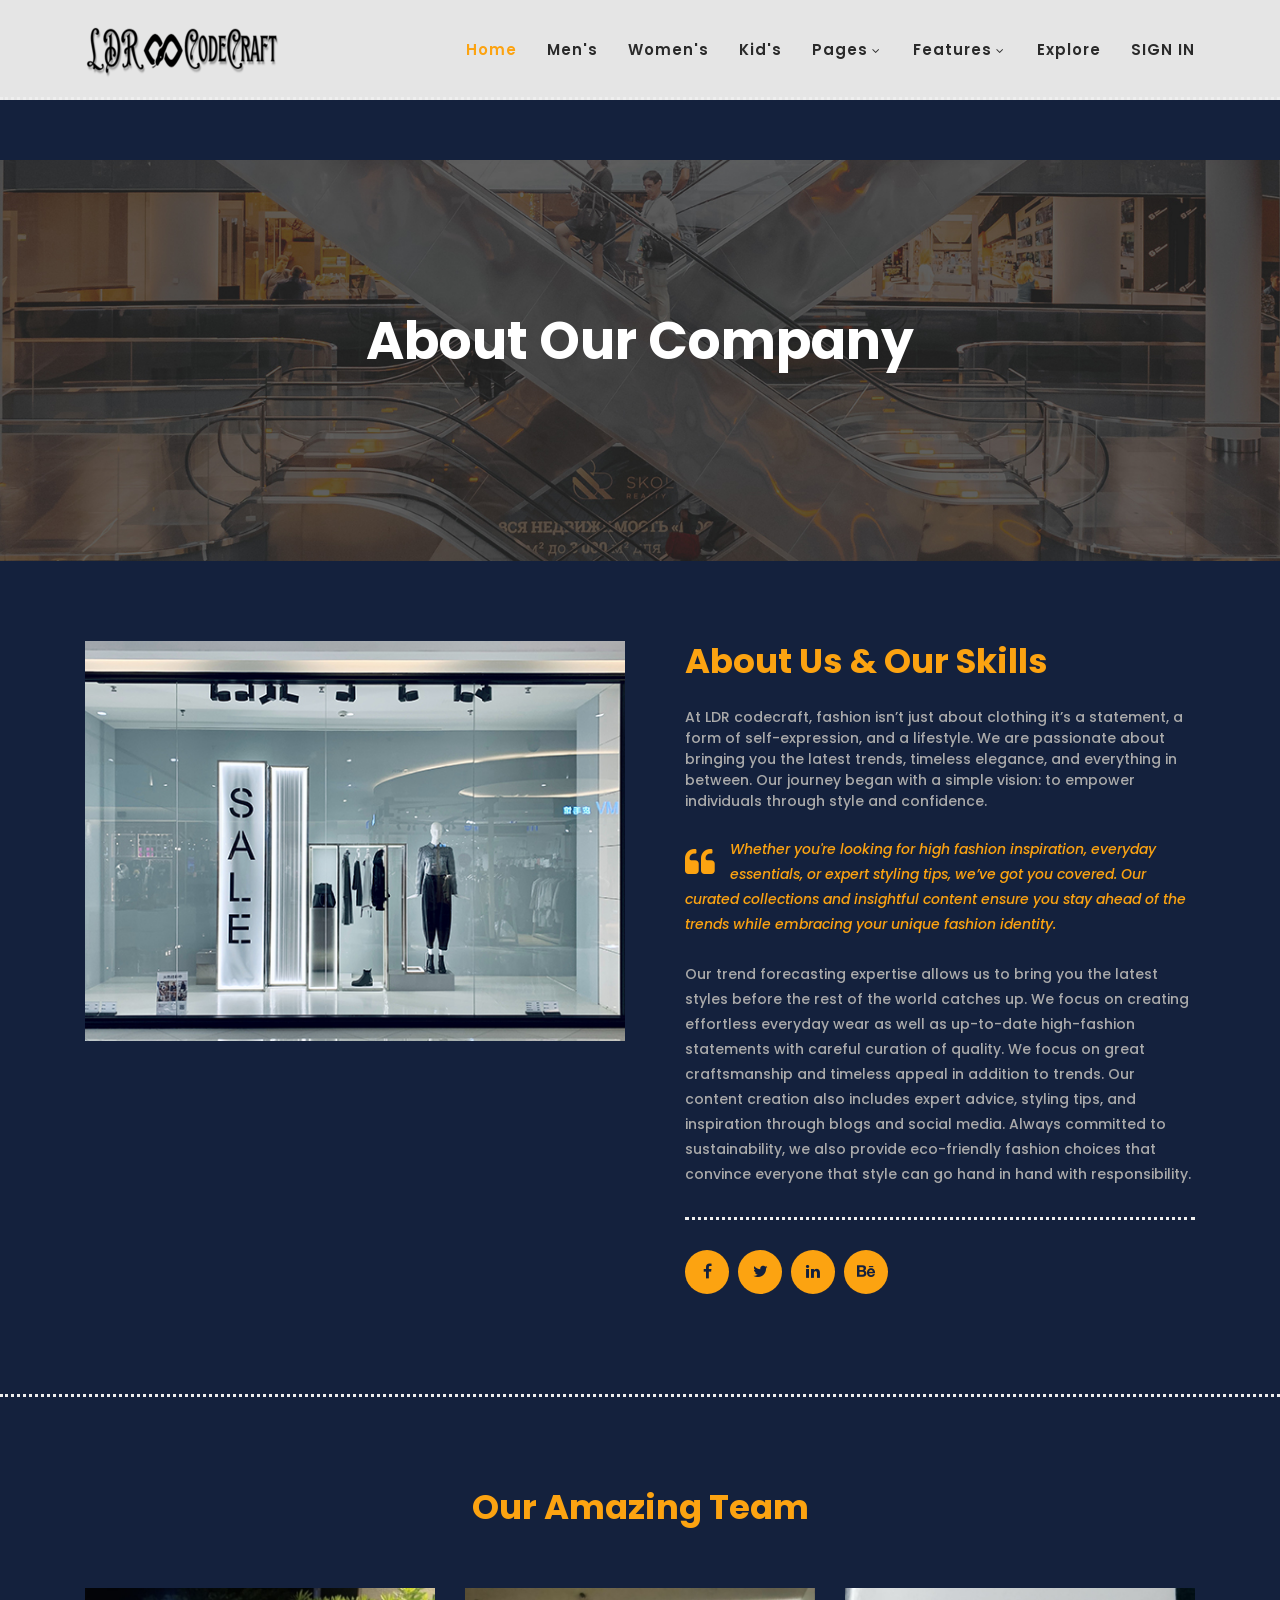
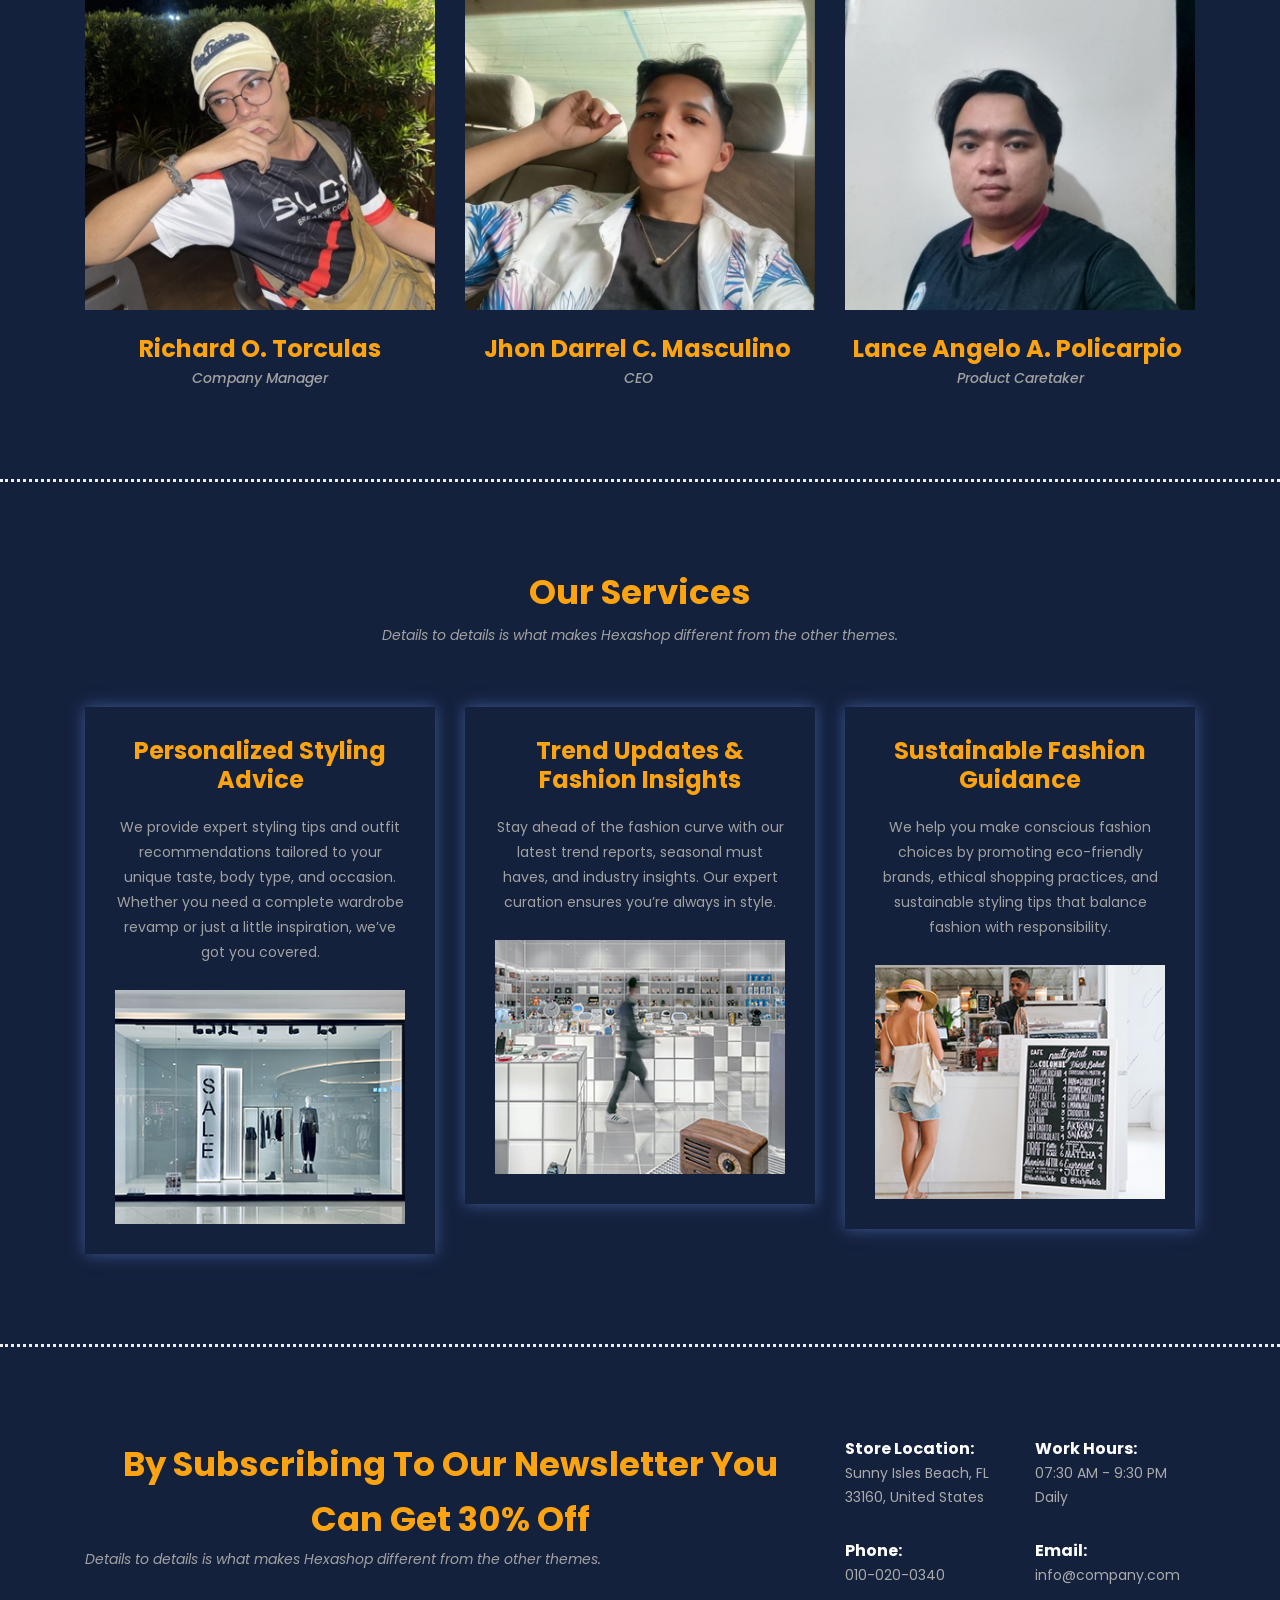
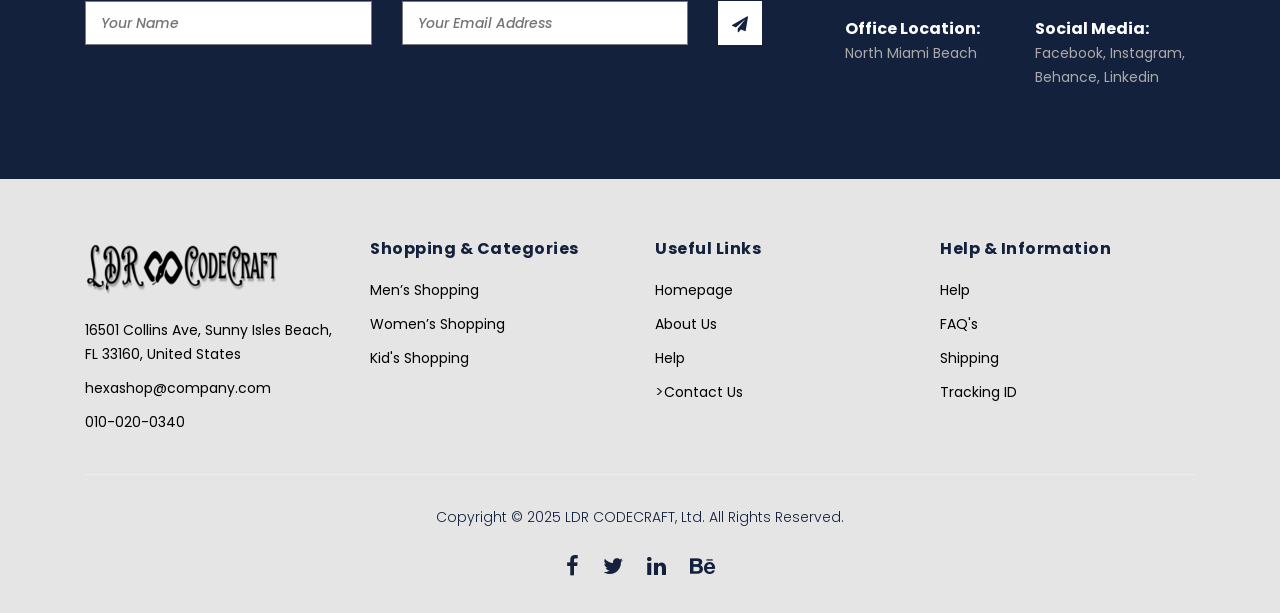
==== commit ba3a5d2a: "Add files via upload" ====
--- a/about.html
+++ b/about.html
@@ -371,18 +371,18 @@
                 <div class="col-lg-3">
                     <h4>Shopping &amp; Categories</h4>
                     <ul>
-                        <li><a href="#">Men’s Shopping</a></li>
-                        <li><a href="#">Women’s Shopping</a></li>
-                        <li><a href="#">Kid's Shopping</a></li>
+                        <li class="scroll-to-section"><a href="#men">Men’s Shopping</a></li>
+                        <li class="scroll-to-section"><a href="#women">Women’s Shopping</a></li>
+                        <li class="scroll-to-section"><a href="#kids">Kid's Shopping</a></li>
                     </ul>
                 </div>
                 <div class="col-lg-3">
                     <h4>Useful Links</h4>
                     <ul>
-                        <li><a href="#">Homepage</a></li>
-                        <li><a href="#">About Us</a></li>
+                        <li><a href="index.html">Homepage</a></li>
+                        <li><a href="about.html">About Us</a></li>
                         <li><a href="#">Help</a></li>
-                        <li><a href="#">Contact Us</a></li>
+                        <li>><a href="contact.html">Contact Us</a></li>
                     </ul>
                 </div>
                 <div class="col-lg-3">
